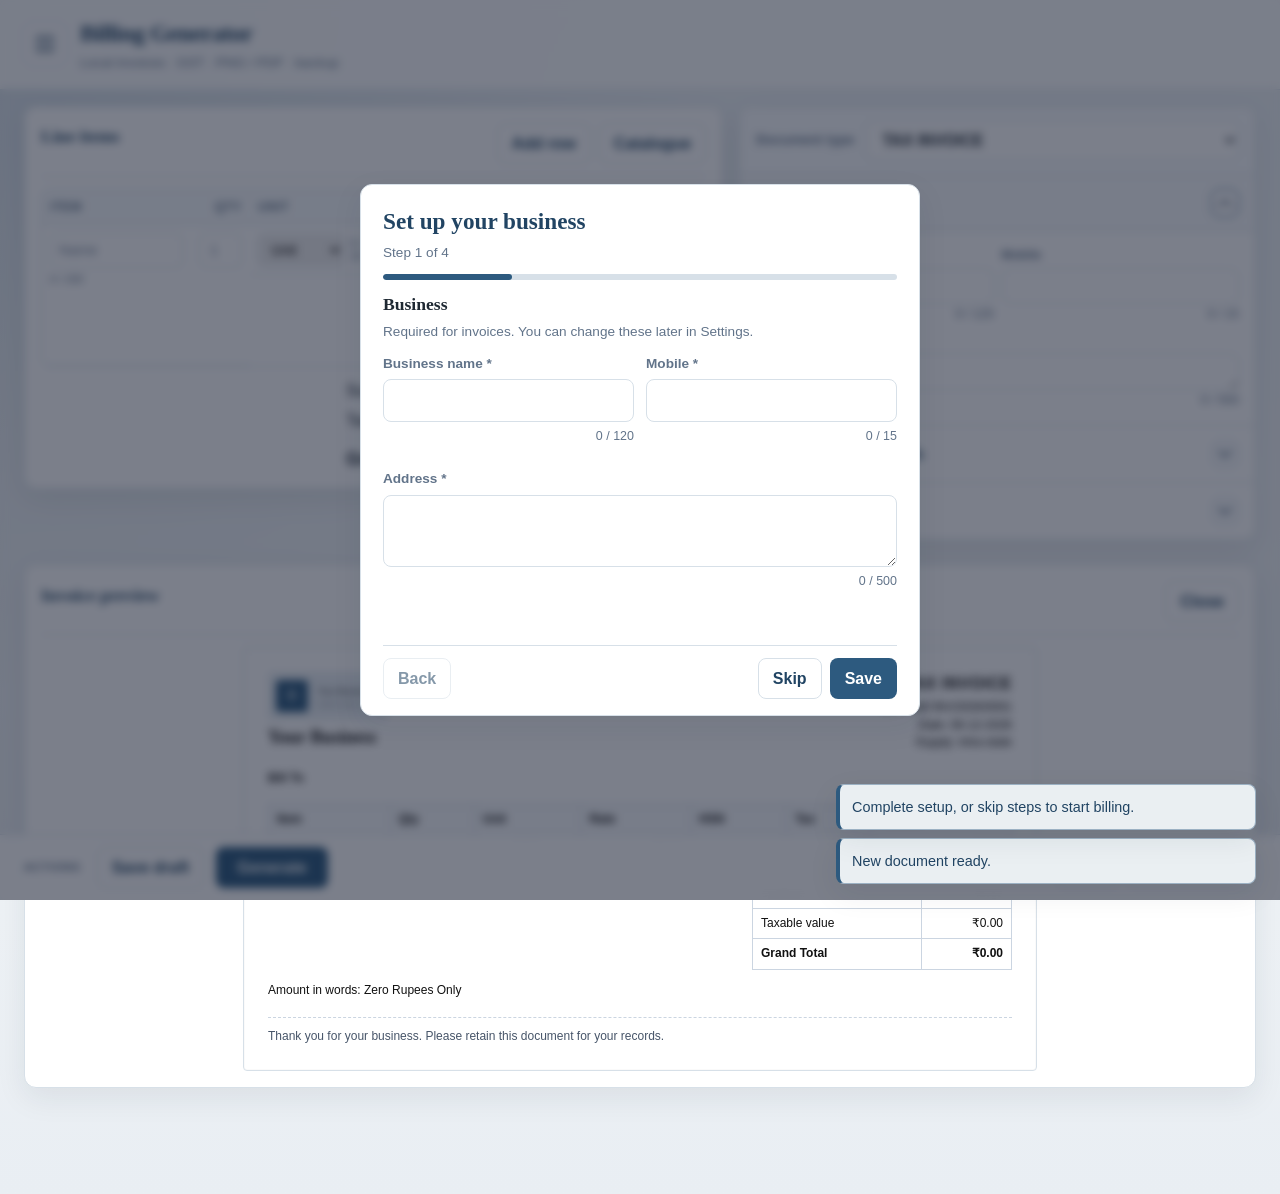
==== index.html @ 448b5dbf "Refactor input fields in HTML files to include data text limits for better validation. Update item d" ====
<!DOCTYPE html>
<html lang="en">
<head>
  <meta charset="UTF-8">
  <meta name="viewport" content="width=device-width, initial-scale=1.0">
  <link rel="manifest" href="manifest.webmanifest">
  <meta name="theme-color" content="#2d5a7f">
  <meta name="mobile-web-app-capable" content="yes">
  <meta name="apple-mobile-web-app-capable" content="yes">
  <meta name="apple-mobile-web-app-title" content="Billing">
  <link rel="apple-touch-icon" href="assets/icons/icon-180.png">
  <title>Editor · Billing Generator</title>
  <script>
  (function(){try{var m=localStorage.getItem("billing.theme")||"system";var d=m==="dark"||(m==="system"&&window.matchMedia("(prefers-color-scheme: dark)").matches);document.documentElement.setAttribute("data-theme",d?"dark":"light");document.documentElement.style.colorScheme=d?"dark":"light";}catch(e){}})();
  </script>
  <link rel="stylesheet" href="css/styles.css">
  <link rel="stylesheet" href="css/themes.css">
  <link rel="stylesheet" href="css/responsive.css">
  <link rel="stylesheet" href="css/print.css">
</head>
<body data-page="editor">
  <header class="app-header no-print">
    <button type="button" class="nav-toggle" id="btnNavToggle" aria-label="Open menu" aria-expanded="false" aria-controls="navDrawer">
      <span class="nav-toggle-bar" aria-hidden="true"></span>
      <span class="nav-toggle-bar" aria-hidden="true"></span>
      <span class="nav-toggle-bar" aria-hidden="true"></span>
    </button>
    <div class="brand">
      <h1>Billing Generator</h1>
      <p>Local invoices · GST · PNG / PDF · backup</p>
    </div>
  </header>

  <div id="navDrawerBackdrop" class="nav-drawer-backdrop no-print" aria-hidden="true"></div>
  <aside id="navDrawer" class="nav-drawer no-print" role="dialog" aria-modal="true" aria-label="Main navigation" aria-hidden="true">
    <div class="nav-drawer-header">
      <h2 class="nav-drawer-title">Menu</h2>
      <button type="button" class="nav-drawer-close" id="btnNavClose" aria-label="Close menu">&times;</button>
    </div>
    <nav class="nav-drawer-nav" aria-label="Main">
      <a href="index.html" class="nav-drawer-link" data-page="editor">Editor</a>
      <a href="settings.html" class="nav-drawer-link" data-page="settings">Settings</a>
      <a href="history.html" class="nav-drawer-link" data-page="history">History</a>
      <a href="backup.html" class="nav-drawer-link" data-page="backup">Backup</a>
    </nav>
  </aside>


  <main class="page" aria-label="Invoice editor">
    <div class="layout" id="editorLayout">
      <div class="editor-pane" id="editorForm">
        <div class="editor-split">
        <div class="card card--items">
          <div class="card-toolbar panel-controls">
            <h2 class="card-toolbar__title">Line items</h2>
            <div class="card-toolbar__actions">
              <button type="button" class="btn secondary" id="btnAddItem">Add row</button>
              <button type="button" class="btn secondary" id="btnPickCatalogue">Catalogue</button>
            </div>
          </div>
          <div class="table-wrap">
            <table class="items" id="itemsTable">
              <thead>
                <tr>
                  <th>Item</th>
                  <th>Qty</th>
                  <th>Unit</th>
                  <th>Rate</th>
                  <th>Disc</th>
                  <th>GST %</th>
                  <th>HSN</th>
                  <th>Amount</th>
                  <th></th>
                </tr>
              </thead>
              <tbody id="itemsBody"></tbody>
            </table>
          </div>
          <div class="totals-box" id="totalsBox"></div>
        </div>

        <div class="card document-card">
          <div class="document-card__header">
            <label class="document-card__type-label" for="documentType">Document type</label>
            <select id="documentType" class="document-card__type-select"></select>
          </div>

          <div class="editor-sections">
            <details class="settings-section" id="docCustomerSection">
              <summary class="settings-section__summary document-card__customer-summary">
                <span class="settings-section__title">Customer</span>
                <span class="document-card__customer-preview" id="customerPreview" hidden></span>
                <span class="settings-section__chevron" aria-hidden="true"></span>
              </summary>
              <div class="settings-section__body document-card__customer-body">
                <div class="document-card__customer-fields">
                  <div class="field field--compact">
                    <label for="customerName">Name *</label>
                    <input id="customerName" type="text" autocomplete="name" data-text-limit="businessName">
                  </div>
                  <div class="field field--compact">
                    <label for="customerMobile">Mobile</label>
                    <input id="customerMobile" type="tel" autocomplete="tel" data-text-limit="mobile">
                  </div>
                  <div class="field field--compact full">
                    <label for="customerAddress">Address</label>
                    <textarea id="customerAddress" rows="1" autocomplete="street-address" data-text-limit="address"></textarea>
                  </div>
                </div>
              </div>
            </details>

            <details class="settings-section">
              <summary class="settings-section__summary">
                <span class="settings-section__title">More customer details</span>
                <span class="settings-section__chevron" aria-hidden="true"></span>
              </summary>
              <div class="settings-section__body">
                <div class="grid-2">
                  <div class="field">
                    <label for="customerEmail">Email</label>
                    <input id="customerEmail" type="email" data-text-limit="email">
                  </div>
                  <div class="field">
                    <label for="customerGstin">Customer GSTIN</label>
                    <input id="customerGstin" type="text" data-text-limit="gstin">
                  </div>
                  <div class="field">
                    <label for="customerState">State</label>
                    <input id="customerState" type="text" list="stateList" data-text-limit="stateName">
                  </div>
                  <div class="field">
                    <label for="customerStateCode">State code</label>
                    <input id="customerStateCode" type="text" data-text-limit="stateCode">
                  </div>
                </div>
              </div>
            </details>

            <details class="settings-section" id="docTaxSection">
              <summary class="settings-section__summary">
                <span class="settings-section__title">Tax &amp; notes</span>
                <span class="settings-section__chevron" aria-hidden="true"></span>
              </summary>
              <div class="settings-section__body">
                <div class="grid-2">
                  <div class="field">
                    <label for="gstEnabled">GST</label>
                    <select id="gstEnabled">
                      <option value="false">Disabled</option>
                      <option value="true">Enabled</option>
                    </select>
                  </div>
                  <div class="field" id="supplyTypeField">
                    <label for="supplyType">Supply type</label>
                    <select id="supplyType">
                      <option value="auto">Auto (compare states)</option>
                      <option value="intra-state">Intra-state (CGST + SGST)</option>
                      <option value="inter-state">Inter-state (IGST)</option>
                    </select>
                  </div>
                  <div class="field">
                    <label for="invoiceDiscountType">Invoice discount</label>
                    <select id="invoiceDiscountType">
                      <option value="none">None</option>
                      <option value="percent">Percent</option>
                      <option value="fixed">Fixed amount (₹)</option>
                    </select>
                  </div>
                  <div class="field" id="invoiceDiscountValueField">
                    <label for="invoiceDiscountValue">Discount value</label>
                    <input id="invoiceDiscountValue" type="number" min="0" step="0.01" value="0">
                  </div>
                  <div class="field full">
                    <label for="notes">Notes / reference</label>
                    <textarea id="notes" rows="2" data-text-limit="notes"></textarea>
                  </div>
                </div>
              </div>
            </details>
          </div>
        </div>
        </div>
      </div>

      <aside class="preview-shell card" id="previewShell" aria-label="Live invoice preview">
        <div class="card-toolbar panel-controls">
          <h2 class="card-toolbar__title" id="previewShellTitle">Invoice preview</h2>
          <div class="card-toolbar__actions">
            <button type="button" class="btn secondary" id="btnPreviewClose" hidden>Close</button>
          </div>
        </div>
        <div id="previewPaper" class="preview-paper a4">
          <div id="invoicePreview" class="invoice-preview"></div>
        </div>
      </aside>

      <div class="editor-action-bar no-print" role="toolbar" aria-label="Document actions">
        <p class="editor-action-bar__heading">Actions</p>
        <p id="editorReadonlyNotice" class="editor-readonly-notice" hidden>Generated — read only. Duplicate from History to make changes.</p>
        <button type="button" class="btn secondary" id="btnSaveDraft">Save draft</button>
        <button type="button" class="btn editor-action-bar__save" id="btnGenerate">Generate</button>
        <div class="editor-action-bar__cluster">
          <span class="editor-action-bar__group-label" id="editorActionsMoreLabel">More</span>
          <button type="button" class="btn secondary" id="btnNew">New</button>
          <details class="editor-action-menu" id="editorExportMenu" hidden>
            <summary class="btn secondary">Export</summary>
            <div class="editor-action-menu__panel" role="menu" aria-labelledby="editorExportMenuTitle">
              <p class="editor-action-menu__heading" id="editorExportMenuTitle">Download &amp; print</p>
              <button type="button" class="editor-action-menu__item" role="menuitem" id="btnPng">PNG image</button>
              <button type="button" class="editor-action-menu__item" role="menuitem" id="btnPdf">PDF file</button>
              <button type="button" class="editor-action-menu__item" role="menuitem" id="btnPrint">Print</button>
            </div>
          </details>
          <button type="button" class="btn secondary" id="btnPreviewToggle" aria-expanded="false" aria-controls="previewShell">Preview</button>
        </div>
      </div>
    </div>
  </main>

  <datalist id="stateList">
    <option value="Andhra Pradesh"></option>
    <option value="Assam"></option>
    <option value="Bihar"></option>
    <option value="Delhi"></option>
    <option value="Gujarat"></option>
    <option value="Haryana"></option>
    <option value="Karnataka"></option>
    <option value="Kerala"></option>
    <option value="Madhya Pradesh"></option>
    <option value="Maharashtra"></option>
    <option value="Odisha"></option>
    <option value="Punjab"></option>
    <option value="Rajasthan"></option>
    <option value="Tamil Nadu"></option>
    <option value="Telangana"></option>
    <option value="Uttar Pradesh"></option>
    <option value="West Bengal"></option>
  </datalist>

  <div id="modalBackdrop" class="modal-backdrop no-print" role="dialog" aria-modal="true" aria-labelledby="modalTitle">
    <div class="modal">
      <h3 id="modalTitle">Confirm</h3>
      <p id="modalMessage"></p>
      <div class="toolbar" id="modalActions"></div>
    </div>
  </div>

  <div id="onboardingOverlay" class="onboarding-overlay no-print" hidden aria-hidden="true">
    <div class="onboarding-card" role="dialog" aria-modal="true" aria-labelledby="onboardingTitle">
      <header class="onboarding-header">
        <h2 id="onboardingTitle">Set up your business</h2>
        <p class="hint" id="onboardingProgress">Step 1 of 4</p>
        <div class="onboarding-progress" aria-hidden="true">
          <div id="onboardingProgressBar" class="onboarding-progress-bar"></div>
        </div>
      </header>

      <div class="onboarding-steps">
        <section class="onboarding-step active" data-step="0" aria-label="Business details">
          <h3>Business</h3>
          <p class="hint">Required for invoices. You can change these later in Settings.</p>
          <div class="grid-2">
            <div class="field">
              <label for="onboardBusinessName">Business name *</label>
              <input id="onboardBusinessName" type="text" autocomplete="organization" data-text-limit="businessName">
            </div>
            <div class="field">
              <label for="onboardBusinessMobile">Mobile *</label>
              <input id="onboardBusinessMobile" type="tel" autocomplete="tel" data-text-limit="mobile">
            </div>
            <div class="field full">
              <label for="onboardBusinessAddress">Address *</label>
              <textarea id="onboardBusinessAddress" rows="2" autocomplete="street-address" data-text-limit="address"></textarea>
            </div>
          </div>
        </section>

        <section class="onboarding-step" data-step="1" aria-label="Contact and tax" hidden>
          <h3>Contact &amp; tax</h3>
          <p class="hint">Optional — helps GST invoices and customer contact.</p>
          <div class="grid-2">
            <div class="field">
              <label for="onboardBusinessEmail">Email</label>
              <input id="onboardBusinessEmail" type="email" autocomplete="email" data-text-limit="email">
            </div>
            <div class="field">
              <label for="onboardBusinessWebsite">Website</label>
              <input id="onboardBusinessWebsite" type="text" autocomplete="url" data-text-limit="website">
            </div>
            <div class="field">
              <label for="onboardBusinessGstin">GSTIN</label>
              <input id="onboardBusinessGstin" type="text" data-text-limit="gstin">
            </div>
            <div class="field">
              <label for="onboardSupplierState">Supplier state</label>
              <input id="onboardSupplierState" type="text" list="stateList" data-text-limit="stateName">
            </div>
            <div class="field">
              <label for="onboardSupplierStateCode">Supplier state code</label>
              <input id="onboardSupplierStateCode" type="text" data-text-limit="stateCode">
            </div>
          </div>
        </section>

        <section class="onboarding-step" data-step="2" aria-label="Payment details" hidden>
          <h3>Payment</h3>
          <p class="hint">Optional — shown on invoices when filled.</p>
          <div class="grid-2">
            <div class="field">
              <label for="onboardUpiId">UPI ID</label>
              <input id="onboardUpiId" type="text" data-text-limit="upiId">
            </div>
            <div class="field full">
              <label for="onboardBankDetails">Bank details</label>
              <input id="onboardBankDetails" type="text" data-text-limit="bankDetails">
            </div>
          </div>
        </section>

        <section class="onboarding-step" data-step="3" aria-label="Business logo" hidden>
          <h3>Logo</h3>
          <p class="hint">Optional — PNG, JPEG, or WebP, max 2 MB.</p>
          <div class="grid-2">
            <div class="field">
              <label for="onboardLogoFile">Upload logo</label>
              <input id="onboardLogoFile" type="file" accept="image/png,image/jpeg,image/webp">
            </div>
            <div class="field">
              <label>Preview</label>
              <img id="onboardLogoPreview" class="logo-preview" alt="Logo preview" src="assets/logo-placeholder.svg">
            </div>
          </div>
        </section>
      </div>

      <p id="onboardingStatus" class="onboarding-status" role="status" aria-live="polite"></p>

      <footer class="onboarding-footer">
        <button type="button" class="btn secondary" id="btnOnboardBack" disabled>Back</button>
        <div class="onboarding-footer-right">
          <button type="button" class="btn ghost" id="btnOnboardSkip">Skip</button>
          <button type="button" class="btn" id="btnOnboardSave">Save</button>
        </div>
      </footer>
    </div>
  </div>

  <script defer src="vendor/jspdf.umd.min.js"></script>
  <script defer src="js/money.js"></script>
  <script defer src="js/gst.js"></script>
  <script defer src="js/validation.js"></script>
  <script defer src="js/calculations.js"></script>
  <script defer src="js/document-types.js"></script>
  <script defer src="js/numbering.js"></script>
  <script defer src="js/db.js"></script>
  <script defer src="js/storage-repository.js"></script>
  <script defer src="js/settings.js"></script>
  <script defer src="js/items.js"></script>
  <script defer src="js/customers.js"></script>
  <script defer src="js/preview.js"></script>
  <script defer src="js/export-png.js"></script>
  <script defer src="js/export-pdf.js"></script>
  <script defer src="js/print.js"></script>
  <script defer src="js/document-editor.js"></script>
  <script defer src="js/onboarding.js"></script>
  <script defer src="js/theme.js"></script>
  <script defer src="js/ui-common.js"></script>
  <script defer src="js/pwa.js"></script>
  <script defer src="js/page-editor.js"></script>
</body>
</html>
---- css/styles.css ----
:root {
  --bg: #f3f6f8;
  --surface: #ffffff;
  --text: #1f2933;
  --muted: #62748a;
  --line: #d7e0e8;
  --primary: #2d5a7f;
  --primary-dark: #214463;
  --accent: #c45c26;
  --danger: #b42318;
  --ok: #0f7b4a;
  --focus: #3b82f6;
  --shadow: 0 10px 30px rgba(31, 41, 51, 0.08);
  --radius: 12px;
  --font: "Source Serif 4", "Iowan Old Style", "Palatino Linotype", Palatino, Georgia, serif;
  --ui: "Segoe UI", "Helvetica Neue", Arial, sans-serif;
  --header-bg: rgba(255, 255, 255, 0.88);
  --input-bg: #ffffff;
  --elevated: #f7fafc;
  --elevated-2: #f3f7fa;
  --elevated-3: #f0f5f9;
  --elevated-4: #f8fafc;
  --elevated-5: #fafcfe;
  --elevated-6: #f4f7fa;
  --on-primary: #ffffff;
  --body-gradient-top: #eef3f7;
  --body-gradient-bottom: #e9eef3;
  --body-gradient-radial: rgba(45, 90, 127, 0.12);
  --nav-link-active-bg: rgba(45, 90, 127, 0.12);
  --nav-link-active-border: rgba(45, 90, 127, 0.2);
  --glass-bg: rgba(255, 255, 255, 0.92);
  --save-bar-bg: rgba(255, 255, 255, 0.94);
  --warning-bg: #fff7ed;
  --warning-border: #fdba74;
  --warning-text: #9a3412;
  --backdrop: rgba(15, 23, 42, 0.45);
  --preview-paper-bg: #ffffff;
}

* { box-sizing: border-box; }

html, body {
  margin: 0;
  padding: 0;
  background:
    radial-gradient(circle at top left, var(--body-gradient-radial), transparent 40%),
    linear-gradient(180deg, var(--body-gradient-top) 0%, var(--bg) 40%, var(--body-gradient-bottom) 100%);
  color: var(--text);
  font-family: var(--ui);
  min-height: 100%;
}

body { line-height: 1.45; }

button, input, select, textarea {
  font: inherit;
}

.app-header {
  display: flex;
  align-items: center;
  justify-content: flex-start;
  gap: 14px;
  padding: 16px 24px;
  background: var(--header-bg);
  border-bottom: 1px solid var(--line);
  position: sticky;
  top: 0;
  z-index: 20;
  backdrop-filter: blur(8px);
}

.brand {
  display: flex;
  flex-direction: column;
  gap: 2px;
  min-width: 0;
}

.brand h1 {
  margin: 0;
  font-family: var(--font);
  font-size: 1.5rem;
  font-weight: 700;
  letter-spacing: -0.02em;
  color: var(--primary-dark);
}

.brand p {
  margin: 0;
  color: var(--muted);
  font-size: 0.85rem;
}

.nav-toggle {
  appearance: none;
  flex: 0 0 auto;
  display: inline-flex;
  flex-direction: column;
  justify-content: center;
  gap: 5px;
  width: 42px;
  height: 42px;
  padding: 10px;
  border: 1px solid var(--line);
  border-radius: 8px;
  background: var(--input-bg);
  cursor: pointer;
}

.nav-toggle:hover {
  background: var(--elevated);
}

.nav-toggle-bar {
  display: block;
  width: 100%;
  height: 2px;
  background: var(--primary-dark);
  border-radius: 1px;
}

.nav-drawer-backdrop {
  position: fixed;
  inset: 0;
  z-index: 40;
  background: rgba(31, 41, 51, 0.45);
  opacity: 0;
  visibility: hidden;
  pointer-events: none;
  transition: opacity 0.2s ease, visibility 0.2s ease;
}

.nav-drawer-backdrop.open {
  opacity: 1;
  visibility: visible;
  pointer-events: auto;
}

.nav-drawer {
  position: fixed;
  top: 0;
  left: 0;
  z-index: 50;
  display: flex;
  flex-direction: column;
  width: min(320px, 85vw);
  height: 100%;
  background: var(--surface);
  border-right: 1px solid var(--line);
  box-shadow: var(--shadow);
  transform: translateX(-105%);
  visibility: hidden;
  pointer-events: none;
  transition: transform 0.22s ease, visibility 0.22s ease;
}

.nav-drawer.open {
  transform: translateX(0);
  visibility: visible;
  pointer-events: auto;
}

.nav-drawer-header {
  display: flex;
  align-items: center;
  justify-content: space-between;
  gap: 12px;
  padding: 16px 18px;
  border-bottom: 1px solid var(--line);
}

.nav-drawer-title {
  margin: 0;
  font-family: var(--font);
  font-size: 1.2rem;
  color: var(--primary-dark);
}

.nav-drawer-close {
  appearance: none;
  width: 36px;
  height: 36px;
  border: 1px solid var(--line);
  border-radius: 8px;
  background: var(--input-bg);
  color: var(--primary-dark);
  font-size: 1.4rem;
  line-height: 1;
  cursor: pointer;
}

.nav-drawer-close:hover {
  background: var(--elevated);
}

.nav-drawer-nav {
  display: flex;
  flex-direction: column;
  gap: 6px;
  padding: 14px;
}

.nav-drawer-link {
  appearance: none;
  display: block;
  box-sizing: border-box;
  width: 100%;
  text-align: left;
  text-decoration: none;
  border: 1px solid transparent;
  border-radius: 8px;
  padding: 12px 14px;
  background: transparent;
  color: var(--primary-dark);
  font-weight: 600;
  cursor: pointer;
}

.nav-drawer-link:hover {
  background: var(--elevated-2);
}

.nav-drawer-link.active {
  background: var(--nav-link-active-bg);
  border-color: var(--nav-link-active-border);
  color: var(--primary-dark);
}

body.nav-open {
  overflow: hidden;
}

.btn {
  appearance: none;
  border: 1px solid transparent;
  border-radius: 8px;
  padding: 8px 14px;
  background: var(--primary);
  color: var(--on-primary);
  cursor: pointer;
  font-weight: 600;
  transition: background 0.15s ease, transform 0.05s ease;
}

.btn:hover { background: var(--primary-dark); }
.btn:active { transform: translateY(1px); }
.btn:focus-visible,
input:focus-visible,
select:focus-visible,
textarea:focus-visible {
  outline: 2px solid var(--focus);
  outline-offset: 2px;
}

.btn.secondary {
  background: var(--input-bg);
  color: var(--primary-dark);
  border-color: var(--line);
}

.btn.danger { background: var(--danger); }
.btn.ghost {
  background: transparent;
  color: var(--primary-dark);
  border-color: var(--line);
}

.btn:disabled {
  opacity: 0.55;
  cursor: not-allowed;
}

.status-bar {
  min-height: 28px;
  padding: 8px 24px;
  font-size: 0.9rem;
}

.status-bar .ok { color: var(--ok); }
.status-bar .error { color: var(--danger); }
.status-bar .info { color: var(--muted); }

.toast-host {
  position: fixed;
  z-index: 70;
  bottom: max(16px, env(safe-area-inset-bottom, 0px));
  left: 50%;
  transform: translateX(-50%);
  display: flex;
  flex-direction: column-reverse;
  align-items: center;
  gap: 8px;
  width: min(420px, calc(100vw - 32px));
  pointer-events: none;
}

.toast {
  pointer-events: auto;
  display: flex;
  align-items: flex-start;
  gap: 10px;
  width: 100%;
  padding: 12px 14px;
  border-radius: 8px;
  border: 1px solid var(--line);
  background: var(--surface);
  box-shadow: var(--shadow);
  font-size: 0.9rem;
  line-height: 1.4;
  opacity: 0;
  transform: translateY(10px);
  transition: opacity 0.25s ease, transform 0.25s ease;
}

.toast--visible {
  opacity: 1;
  transform: translateY(0);
}

.toast--leaving {
  opacity: 0;
  transform: translateY(-6px);
}

.toast--ok {
  background: color-mix(in srgb, var(--ok) 14%, var(--surface));
  border-color: color-mix(in srgb, var(--ok) 35%, var(--line));
  border-left: 4px solid var(--ok);
  padding-left: 12px;
}

.toast--ok .toast__text {
  color: var(--ok);
}

.toast--error {
  background: color-mix(in srgb, var(--danger) 12%, var(--surface));
  border-color: color-mix(in srgb, var(--danger) 35%, var(--line));
  border-left: 4px solid var(--danger);
  padding-left: 12px;
}

.toast--error .toast__text {
  color: var(--danger);
}

.toast--info {
  background: color-mix(in srgb, var(--primary) 10%, var(--surface));
  border-color: color-mix(in srgb, var(--primary) 35%, var(--line));
  border-left: 4px solid var(--primary);
  padding-left: 12px;
}

.toast--info .toast__text {
  color: var(--primary-dark);
}

.toast__text {
  margin: 0;
  flex: 1;
  color: var(--text);
}

.toast__dismiss {
  flex-shrink: 0;
  margin: -4px -6px -4px 0;
  padding: 4px 8px;
  border: 0;
  border-radius: 6px;
  background: transparent;
  color: var(--muted);
  font-size: 1.25rem;
  line-height: 1;
  cursor: pointer;
}

.toast__dismiss:hover {
  color: var(--text);
  background: color-mix(in srgb, var(--line) 50%, transparent);
}

.toast--error .toast__dismiss {
  color: var(--danger);
}

.toast--error .toast__dismiss:hover {
  color: var(--danger);
  background: color-mix(in srgb, var(--danger) 16%, transparent);
}

@media (min-width: 761px) {
  .toast-host {
    left: auto;
    right: 24px;
    transform: none;
    align-items: flex-end;
  }
}

@media (prefers-reduced-motion: reduce) {
  .toast {
    transition: none;
  }
}

.page {
  display: block;
  padding: 16px 24px 40px;
}

.layout {
  display: grid;
  grid-template-columns: 1fr;
  gap: 20px;
  align-items: start;
}

.layout.preview-open {
  grid-template-columns: 1fr;
}

.layout:not(.preview-open) .preview-shell {
  display: none;
}

.editor-pane {
  display: flex;
  flex-direction: column;
  gap: 0;
  min-width: 0;
}

.editor-split {
  display: grid;
  grid-template-columns: minmax(0, 1.15fr) minmax(0, 0.85fr);
  gap: 16px;
  align-items: start;
  min-width: 0;
}

.editor-split > .card {
  min-width: 0;
}

.editor-split .document-card__type-select {
  max-width: 100%;
}

.card {
  background: var(--surface);
  border: 1px solid var(--line);
  border-radius: var(--radius);
  box-shadow: var(--shadow);
  padding: 16px;
}

.card h2, .card h3 {
  margin: 0 0 12px;
  font-family: var(--font);
  color: var(--primary-dark);
}

.document-card {
  padding: 0;
  overflow: hidden;
}

.document-card__header {
  display: flex;
  align-items: center;
  justify-content: space-between;
  gap: 12px;
  padding: 14px 16px;
  border-bottom: 1px solid var(--line);
  background: var(--elevated-5);
}

.document-card__type-label {
  font-size: 0.85rem;
  font-weight: 600;
  color: var(--muted);
  flex-shrink: 0;
}

.document-card__type-select {
  flex: 1;
  min-width: 0;
  max-width: 280px;
  border: 1px solid var(--line);
  border-radius: 8px;
  padding: 9px 11px;
  background: var(--input-bg);
  color: var(--text);
  font-weight: 600;
}

.editor-sections {
  display: flex;
  flex-direction: column;
}

.document-card details.settings-section {
  scroll-margin-top: 0;
  border-radius: 0;
  border: none;
  box-shadow: none;
  background: transparent;
}

.document-card details.settings-section + details.settings-section {
  border-top: 1px solid var(--line);
}

.document-card details.settings-section[open] > .settings-section__summary {
  background: var(--elevated-4);
}

.document-card .settings-section .grid-2 .field {
  margin-bottom: 0;
}

.document-card .field.is-hidden {
  display: none;
}

.document-card__customer-summary {
  min-height: 44px;
  padding: 10px 14px;
}

.document-card__customer-summary .settings-section__title {
  flex: 0 0 auto;
}

.document-card__customer-preview {
  flex: 1;
  min-width: 0;
  font-size: 0.85rem;
  font-weight: 500;
  color: var(--muted);
  white-space: nowrap;
  overflow: hidden;
  text-overflow: ellipsis;
}

#docCustomerSection:not([open]) #customerPreview:not([hidden]) {
  display: block;
}

#docCustomerSection[open] #customerPreview {
  display: none !important;
}

.document-card__customer-body {
  padding: 10px 14px 12px;
}

.document-card__customer-fields {
  display: grid;
  grid-template-columns: 1fr 1fr;
  gap: 8px;
}

.document-card__customer-fields .field.full {
  grid-column: 1 / -1;
}

.document-card__customer-fields .field--compact {
  gap: 4px;
  margin-bottom: 0;
}

.document-card__customer-fields .field--compact label {
  font-size: 0.78rem;
}

.document-card__customer-fields .field--compact input,
.document-card__customer-fields .field--compact textarea {
  padding: 7px 9px;
  font-size: 0.9rem;
}

.document-card__customer-fields .field--compact textarea {
  resize: vertical;
  min-height: 2.25rem;
}

.grid-2 {
  display: grid;
  grid-template-columns: 1fr 1fr;
  gap: 12px;
}

.field {
  display: flex;
  flex-direction: column;
  gap: 6px;
  margin-bottom: 12px;
}

.field.full { grid-column: 1 / -1; }

.field label {
  font-size: 0.85rem;
  font-weight: 600;
  color: var(--muted);
}

.field-hint {
  margin: 0;
  font-size: 0.78rem;
  color: var(--muted);
  line-height: 1.35;
}

.text-limit-counter {
  margin: 0;
  font-size: 0.78rem;
  color: var(--muted);
  line-height: 1.35;
  text-align: right;
  font-variant-numeric: tabular-nums;
}

.text-limit-counter--full {
  color: var(--danger);
}

table.items .text-limit-counter {
  font-size: 0.68rem;
  line-height: 1.2;
}


.document-card__customer-fields .field--compact .text-limit-counter {
  margin-top: -2px;
}

.field-error {
  margin: 0 0 4px;
  font-size: 0.78rem;
  color: var(--danger);
  line-height: 1.35;
}

.field--invalid input,
.field--invalid select,
.field--invalid textarea {
  border-color: var(--danger);
}

.field input,
.field select,
.field textarea {
  width: 100%;
  border: 1px solid var(--line);
  border-radius: 8px;
  padding: 9px 11px;
  background: var(--input-bg);
  color: var(--text);
}

.field textarea { min-height: 72px; resize: vertical; }

.toolbar {
  display: flex;
  flex-wrap: wrap;
  gap: 8px;
  margin-bottom: 12px;
}

.card-toolbar {
  display: flex;
  flex-wrap: wrap;
  align-items: center;
  justify-content: space-between;
  gap: 10px 12px;
  margin-bottom: 12px;
  padding-bottom: 12px;
  border-bottom: 1px solid var(--line);
}

.card-toolbar__title {
  margin: 0;
  font-family: var(--font);
  font-size: 1.1rem;
  font-weight: 600;
  color: var(--primary-dark);
  flex: 1 1 auto;
  min-width: 0;
}

.card-toolbar__actions {
  display: flex;
  flex-wrap: wrap;
  align-items: center;
  gap: 8px;
}

.table-wrap {
  overflow-x: auto;
  border: 1px solid var(--line);
  border-radius: 8px;
}

table.items {
  width: 100%;
  border-collapse: collapse;
  min-width: 780px;
}

table.items th,
table.items td {
  border-bottom: 1px solid var(--line);
  padding: 8px;
  text-align: left;
  vertical-align: top;
  font-size: 0.9rem;
}

table.items th {
  background: var(--elevated);
  color: var(--muted);
  font-size: 0.78rem;
  text-transform: uppercase;
  letter-spacing: 0.04em;
}

table.items input,
table.items select {
  width: 100%;
  border: 1px solid var(--line);
  border-radius: 6px;
  padding: 6px 8px;
}

table.items input::placeholder {
  color: var(--muted);
  opacity: 0.85;
}

table.items .item-name-cell {
  min-width: 9rem;
}

table.items .item-disc-cell {
  display: flex;
  align-items: center;
  gap: 6px;
  min-width: 6.5rem;
}

table.items .item-disc-cell .item-disc-type {
  flex: 0 0 auto;
  min-width: 3.25rem;
  width: auto;
}

table.items .item-disc-cell .item-disc-value {
  flex: 1 1 auto;
  min-width: 0;
}

table.items .item-unit-cell,
table.items .item-gst-cell {
  display: flex;
  align-items: center;
  gap: 6px;
  min-width: 5.5rem;
}

table.items .item-unit-cell .item-unit {
  flex: 0 0 auto;
  min-width: 3.25rem;
  width: auto;
}

table.items .item-unit-other--hidden,
table.items .item-gst-other--hidden {
  display: none;
}

table.items .item-unit-other:not(.item-unit-other--hidden),
table.items .item-gst-other:not(.item-gst-other--hidden) {
  flex: 1 1 auto;
  min-width: 0;
  width: auto;
}

table.items .item-gst-cell .item-gst {
  flex: 0 0 auto;
  min-width: 3.25rem;
  width: auto;
}

table.items th:nth-child(2),
table.items td:nth-child(2) {
  min-width: 3.25rem;
}

table.items th:nth-child(3),
table.items td:nth-child(3) {
  min-width: 5.5rem;
}

table.items th:nth-child(4),
table.items td:nth-child(4),
table.items th:nth-child(6),
table.items td:nth-child(6),
table.items th:nth-child(8),
table.items td:nth-child(8) {
  min-width: 4.5rem;
}

table.items .item-qty,
table.items .item-rate,
table.items .item-gst-other:not(.item-gst-other--hidden),
table.items .item-disc-value {
  text-align: right;
  font-variant-numeric: tabular-nums;
}

table.items th:nth-child(2),
table.items th:nth-child(4),
table.items th:nth-child(6),
table.items th:nth-child(8) {
  text-align: right;
}

table.items td.item-amount {
  text-align: right;
  font-variant-numeric: tabular-nums;
  color: var(--muted);
  font-weight: 500;
  white-space: nowrap;
}

.row-actions {
  display: flex;
  gap: 4px;
  flex-wrap: wrap;
}

.totals-box {
  margin-top: 12px;
  display: grid;
  gap: 6px;
  max-width: 360px;
  margin-left: auto;
}

.totals-box .row {
  display: flex;
  justify-content: space-between;
  gap: 16px;
}

.totals-box .grand {
  font-weight: 700;
  font-size: 1.1rem;
  border-top: 1px solid var(--line);
  padding-top: 8px;
}

.preview-shell {
  position: static;
  margin-top: 4px;
}

.layout.preview-open .preview-paper.a4 {
  max-width: min(794px, 100%);
  margin-left: auto;
  margin-right: auto;
}

.preview-paper {
  background: var(--preview-paper-bg);
  border: 1px solid var(--line);
  border-radius: 4px;
  padding: 24px;
  min-height: 420px;
  box-shadow: inset 0 0 0 1px rgba(0, 0, 0, 0.02);
}

.preview-paper.a5 {
  max-width: 420px;
  margin: 0 auto;
}

.invoice-preview {
  color: #111;
  font-size: 12px;
}

.invoice-preview .header {
  display: flex;
  justify-content: space-between;
  gap: 16px;
  margin-bottom: 16px;
}

.invoice-preview .logo {
  max-width: 120px;
  max-height: 48px;
  object-fit: contain;
  display: block;
}

.invoice-preview .biz-name {
  font-family: var(--font);
  font-size: 18px;
  font-weight: 700;
  margin: 4px 0;
}

.invoice-preview .meta {
  text-align: right;
}

.invoice-preview .doc-title {
  font-size: 16px;
  font-weight: 700;
  letter-spacing: 0.04em;
  margin-bottom: 4px;
}

.invoice-preview .party {
  display: grid;
  grid-template-columns: 1fr 1fr;
  gap: 12px;
  margin: 12px 0 16px;
}

.invoice-preview table {
  width: 100%;
  border-collapse: collapse;
  margin-bottom: 12px;
}

.invoice-preview th,
.invoice-preview td {
  border: 1px solid #cbd5e1;
  padding: 6px 8px;
  vertical-align: top;
}

.invoice-preview th {
  background: #f8fafc;
  text-align: left;
}

.invoice-preview .right { text-align: right; }
.invoice-preview .center { text-align: center; }

.invoice-preview .totals {
  width: 260px;
  margin-left: auto;
}

.invoice-preview .disclaimer {
  margin-top: 18px;
  white-space: pre-wrap;
  color: #475569;
  border-top: 1px dashed #cbd5e1;
  padding-top: 10px;
}

.history-list {
  display: grid;
  gap: 8px;
}

.history-item {
  display: grid;
  grid-template-columns: 1fr auto;
  gap: 8px;
  padding: 12px;
  border: 1px solid var(--line);
  border-radius: 8px;
  background: var(--surface);
}

.history-item strong { display: block; }
.history-item > div > span { color: var(--muted); font-size: 0.85rem; }

.history-status {
  display: inline-block;
  margin-left: 4px;
  padding: 2px 8px;
  border-radius: 999px;
  font-size: 0.7rem;
  font-weight: 600;
  letter-spacing: 0.02em;
  vertical-align: middle;
}

.history-status--draft {
  color: var(--muted);
  background: var(--surface-alt, rgba(0, 0, 0, 0.06));
  border: 1px solid var(--line);
}

.history-status--generated {
  color: var(--ok);
  background: color-mix(in srgb, var(--ok) 12%, transparent);
  border: 1px solid color-mix(in srgb, var(--ok) 35%, transparent);
}

.history-actions {
  display: flex;
  flex-wrap: wrap;
  gap: 6px;
  align-items: start;
}

.modal-backdrop {
  position: fixed;
  inset: 0;
  background: var(--backdrop);
  display: none;
  align-items: center;
  justify-content: center;
  z-index: 50;
  padding: 16px;
}

.modal-backdrop.open { display: flex; }

.modal {
  background: var(--surface);
  border-radius: 12px;
  max-width: 520px;
  width: 100%;
  padding: 18px;
  box-shadow: var(--shadow);
}

.modal h3 { margin-top: 0; font-family: var(--font); }

.hint {
  color: var(--muted);
  font-size: 0.85rem;
  margin: 0 0 12px;
}

.backup-warning {
  background: var(--warning-bg);
  border: 1px solid var(--warning-border);
  color: var(--warning-text);
  padding: 10px 12px;
  border-radius: 8px;
  margin-bottom: 12px;
  font-size: 0.9rem;
}

.logo-preview {
  width: 120px;
  height: 48px;
  object-fit: contain;
  border: 1px dashed var(--line);
  border-radius: 6px;
  background: var(--elevated-4);
}

.onboarding-overlay {
  position: fixed;
  inset: 0;
  z-index: 60;
  display: flex;
  align-items: center;
  justify-content: center;
  padding: 16px;
  background: rgba(15, 23, 42, 0.55);
  backdrop-filter: blur(4px);
}

.onboarding-overlay[hidden] {
  display: none !important;
}

.onboarding-card {
  background: var(--surface);
  border-radius: var(--radius);
  box-shadow: var(--shadow);
  width: 100%;
  max-width: 560px;
  max-height: min(92vh, 720px);
  overflow: auto;
  padding: 20px 22px 16px;
  border: 1px solid var(--line);
}

.onboarding-header h2 {
  margin: 0 0 4px;
  font-family: var(--font);
  font-size: 1.45rem;
  color: var(--primary-dark);
}

.onboarding-progress {
  height: 6px;
  background: var(--line);
  border-radius: 999px;
  overflow: hidden;
  margin: 10px 0 4px;
}

.onboarding-progress-bar {
  height: 100%;
  width: 25%;
  background: var(--primary);
  border-radius: 999px;
  transition: width 0.2s ease;
}

.onboarding-steps {
  margin-top: 12px;
}

.onboarding-step h3 {
  margin: 0 0 4px;
  font-family: var(--font);
  font-size: 1.1rem;
}

.onboarding-step[hidden] {
  display: none !important;
}

.onboarding-status {
  min-height: 1.25em;
  margin: 10px 0 0;
  font-size: 0.85rem;
  color: var(--muted);
}

.onboarding-status.error { color: var(--danger); }
.onboarding-status.ok { color: var(--ok); }

.onboarding-footer {
  display: flex;
  align-items: center;
  justify-content: space-between;
  gap: 12px;
  margin-top: 16px;
  padding-top: 12px;
  border-top: 1px solid var(--line);
}

.onboarding-footer-right {
  display: flex;
  flex-wrap: wrap;
  gap: 8px;
  justify-content: flex-end;
}

/* —— Settings page —— */
.settings-page {
  max-width: 960px;
  margin: 0 auto;
  padding-bottom: 88px;
}

.settings-page__intro h2 {
  margin: 0 0 6px;
  font-family: var(--font);
  font-size: 1.5rem;
  color: var(--primary-dark);
}

.settings-page__intro {
  margin-bottom: 16px;
}

.settings-layout {
  display: grid;
  grid-template-columns: 1fr;
  gap: 16px;
  align-items: start;
}

.settings-nav {
  display: flex;
  flex-wrap: nowrap;
  gap: 8px;
}

.settings-nav a {
  display: inline-flex;
  align-items: center;
  padding: 7px 12px;
  border-radius: 999px;
  border: 1px solid var(--line);
  background: var(--surface);
  color: var(--text);
  font-size: 0.82rem;
  font-weight: 600;
  text-decoration: none;
  white-space: nowrap;
  transition: border-color 0.15s ease, color 0.15s ease, background 0.15s ease;
}

.settings-nav a:hover,
.settings-nav a:focus-visible {
  border-color: var(--primary);
  color: var(--primary-dark);
  outline: none;
}

.settings-nav--pills {
  overflow-x: auto;
  padding-bottom: 4px;
  -webkit-overflow-scrolling: touch;
  scrollbar-width: thin;
}

.settings-nav--side {
  display: none;
  flex-direction: column;
  flex-wrap: nowrap;
  gap: 4px;
  position: sticky;
  top: 80px;
  padding: 10px;
  background: var(--glass-bg);
  border: 1px solid var(--line);
  border-radius: var(--radius);
  backdrop-filter: blur(6px);
}

.settings-nav--side a {
  border-radius: 8px;
  border: none;
  background: transparent;
  padding: 8px 10px;
  font-weight: 500;
  white-space: normal;
}

.settings-nav--side a:hover,
.settings-nav--side a:focus-visible {
  background: var(--elevated-3);
}

.settings-accordion-tools {
  margin-bottom: 12px;
}

.settings-accordion-tools .btn {
  flex: 0 1 auto;
}

.settings-disclaimers {
  margin-top: 20px;
}

.settings-disclaimers__lead {
  margin: 0 0 14px;
}

.settings-disclaimers__list {
  margin: 0;
  padding: 0 0 0 1.1em;
  font-size: 0.85rem;
  color: var(--muted);
  line-height: 1.5;
}

.settings-disclaimers__list li {
  margin-bottom: 8px;
}

.settings-disclaimers__list li:last-child {
  margin-bottom: 0;
}

.settings-disclaimers__list strong {
  color: var(--text);
  font-weight: 600;
}

.settings-disclaimers__list code {
  font-size: 0.92em;
  padding: 1px 4px;
  border-radius: 4px;
  background: var(--elevated-6);
  border: 1px solid var(--line);
}

.settings-sections {
  display: flex;
  flex-direction: column;
  gap: 10px;
  min-width: 0;
}

details.settings-section {
  scroll-margin-top: 88px;
  padding: 0;
  overflow: hidden;
}

details.settings-section:not([open]) {
  padding-bottom: 0;
}

.settings-section__summary {
  display: flex;
  align-items: center;
  justify-content: space-between;
  gap: 12px;
  padding: 14px 16px;
  list-style: none;
  cursor: pointer;
  user-select: none;
}

.settings-section__summary::-webkit-details-marker {
  display: none;
}

.settings-section__title {
  font-family: var(--font);
  font-size: 1.1rem;
  font-weight: 600;
  color: var(--primary-dark);
  flex: 1;
  min-width: 0;
}

.settings-section__chevron {
  flex-shrink: 0;
  width: 28px;
  height: 28px;
  border-radius: 8px;
  border: 1px solid var(--line);
  background: var(--elevated-4);
  position: relative;
  transition: transform 0.2s ease, background 0.15s ease;
}

.settings-section__chevron::before {
  content: "";
  position: absolute;
  inset: 0;
  margin: auto;
  width: 8px;
  height: 8px;
  border-right: 2px solid var(--muted);
  border-bottom: 2px solid var(--muted);
  transform: rotate(45deg) translate(-2px, -2px);
  transition: transform 0.2s ease;
}

details.settings-section[open] > .settings-section__summary {
  border-bottom: 1px solid var(--line);
  background: var(--elevated-5);
}

details.settings-section[open] .settings-section__chevron::before {
  transform: rotate(-135deg) translate(-2px, -2px);
}

details.settings-section[open] .settings-section__chevron {
  background: var(--input-bg);
  border-color: var(--primary);
}

.settings-section__summary:hover .settings-section__chevron,
.settings-section__summary:focus-visible .settings-section__chevron {
  border-color: var(--primary);
}

.settings-section__summary:focus-visible {
  outline: 2px solid var(--focus);
  outline-offset: -2px;
}

.settings-section__body {
  padding: 14px 16px 16px;
}

.settings-section .grid-2 .field {
  margin-bottom: 0;
}

.settings-section .grid-2 {
  margin-bottom: 0;
}

.logo-preview-wrap {
  display: flex;
  align-items: center;
  justify-content: center;
  min-height: 72px;
  padding: 12px;
  border: 1px dashed var(--line);
  border-radius: 8px;
  background: var(--elevated-4);
}

.logo-preview-wrap .logo-preview {
  border: none;
  background: transparent;
  max-width: 100%;
  width: auto;
  height: auto;
  max-height: 64px;
}

.field--actions {
  justify-content: flex-end;
}

.field-label-spacer {
  display: block;
  min-height: 1.35em;
}

.settings-callout {
  margin: 14px 0 0;
  padding: 10px 12px;
  font-size: 0.85rem;
  color: var(--muted);
  background: var(--elevated-6);
  border: 1px solid var(--line);
  border-radius: 8px;
}

.settings-callout code {
  font-size: 0.8em;
  padding: 1px 5px;
  border-radius: 4px;
  background: var(--input-bg);
  border: 1px solid var(--line);
}

.grid-headings {
  display: grid;
  grid-template-columns: repeat(3, 1fr);
  gap: 12px;
}

.grid-headings .field {
  margin-bottom: 0;
}

.editor-action-bar {
  position: sticky;
  bottom: 0;
  z-index: 15;
  display: flex;
  flex-wrap: wrap;
  align-items: center;
  gap: 10px 12px;
  margin: 20px -24px -40px;
  padding: 12px 24px;
  background: var(--save-bar-bg);
  border-top: 1px solid var(--line);
  backdrop-filter: blur(8px);
}

.editor-action-bar__heading {
  margin: 0;
  flex: 0 0 100%;
  width: 100%;
  font-size: 0.72rem;
  font-weight: 700;
  letter-spacing: 0.06em;
  text-transform: uppercase;
  color: var(--muted);
}

.editor-action-bar__save {
  min-width: 7rem;
}

.editor-readonly-notice {
  flex: 1 1 100%;
  margin: 0;
  font-size: 0.85rem;
  color: var(--muted);
}

.editor-form--readonly input:disabled,
.editor-form--readonly select:disabled,
.editor-form--readonly textarea:disabled {
  opacity: 0.85;
  cursor: not-allowed;
}

.editor-action-bar__cluster {
  display: flex;
  flex-wrap: wrap;
  align-items: center;
  gap: 8px;
  flex: 1 1 auto;
  justify-content: flex-end;
  min-width: 0;
}

.editor-action-bar__group-label {
  font-size: 0.72rem;
  font-weight: 700;
  letter-spacing: 0.04em;
  text-transform: uppercase;
  color: var(--muted);
  margin-right: 2px;
}

@media (min-width: 561px) {
  .editor-action-bar__heading {
    flex: 0 0 auto;
    width: auto;
    margin-right: 4px;
  }
}

.editor-action-menu {
  position: relative;
}

.editor-action-menu > summary {
  list-style: none;
  cursor: pointer;
}

.editor-action-menu > summary::-webkit-details-marker {
  display: none;
}

.editor-action-menu__panel {
  position: absolute;
  right: 0;
  bottom: calc(100% + 8px);
  z-index: 20;
  min-width: 11.5rem;
  padding: 6px;
  background: var(--surface);
  border: 1px solid var(--line);
  border-radius: var(--radius);
  box-shadow: var(--shadow);
}

.editor-action-menu__heading {
  margin: 0;
  padding: 6px 10px 4px;
  font-size: 0.72rem;
  font-weight: 700;
  letter-spacing: 0.04em;
  text-transform: uppercase;
  color: var(--muted);
}

.editor-action-menu__item {
  display: block;
  width: 100%;
  text-align: left;
  appearance: none;
  border: none;
  border-radius: 6px;
  padding: 9px 12px;
  background: transparent;
  color: var(--text);
  font: inherit;
  font-weight: 500;
  cursor: pointer;
}

.editor-action-menu__item:hover {
  background: var(--elevated);
}

.editor-action-menu__item:focus-visible {
  outline: 2px solid var(--focus);
  outline-offset: 0;
}

.settings-save-bar {
  position: sticky;
  bottom: 0;
  z-index: 15;
  display: flex;
  justify-content: flex-end;
  margin: 20px -24px -40px;
  padding: 12px 24px;
  background: var(--save-bar-bg);
  border-top: 1px solid var(--line);
  backdrop-filter: blur(8px);
}

@media (min-width: 900px) {
  .settings-layout {
    grid-template-columns: 200px 1fr;
    gap: 20px;
  }

  .settings-nav--side {
    display: flex;
  }
}

.sr-only {
  position: absolute;
  width: 1px;
  height: 1px;
  padding: 0;
  margin: -1px;
  overflow: hidden;
  clip: rect(0, 0, 0, 0);
  border: 0;
}
---- css/themes.css ----
[data-theme="dark"] {
  color-scheme: dark;

  --bg: #121820;
  --surface: #1a2332;
  --text: #e8eef4;
  --muted: #9aacbf;
  --line: #2f3d4f;
  --primary: #4a8ab5;
  --primary-dark: #b8d4eb;
  --shadow: 0 10px 30px rgba(0, 0, 0, 0.35);
  --header-bg: rgba(26, 35, 50, 0.92);
  --input-bg: #141c28;
  --elevated: #222d3d;
  --elevated-2: #1e2836;
  --elevated-3: #263244;
  --elevated-4: #1f2a3a;
  --elevated-5: #232f42;
  --elevated-6: #1c2635;
  --body-gradient-top: #0f141c;
  --body-gradient-bottom: #151c27;
  --body-gradient-radial: rgba(74, 138, 181, 0.15);
  --nav-link-active-bg: rgba(74, 138, 181, 0.18);
  --nav-link-active-border: rgba(74, 138, 181, 0.35);
  --glass-bg: rgba(26, 35, 50, 0.94);
  --save-bar-bg: rgba(26, 35, 50, 0.96);
  --warning-bg: #3d2814;
  --warning-border: #b45309;
  --warning-text: #fdba74;
  --backdrop: rgba(0, 0, 0, 0.62);
  --preview-paper-bg: #ffffff;
}

[data-theme="dark"] .toast--ok {
  background: color-mix(in srgb, var(--ok) 22%, var(--surface));
}

[data-theme="dark"] .toast--error {
  background: color-mix(in srgb, var(--danger) 20%, var(--surface));
}

[data-theme="dark"] .toast--info {
  background: color-mix(in srgb, var(--primary) 18%, var(--surface));
}

[data-theme="dark"] .toast--info .toast__text {
  color: var(--primary-dark);
}

/* Invoice preview stays a white document in dark app chrome */
[data-theme="dark"] .preview-paper {
  --text: #1f2933;
  border-color: #cbd5e1;
}

[data-theme="dark"] table.items input,
[data-theme="dark"] table.items select {
  background: var(--input-bg);
  color: var(--text);
}
---- css/responsive.css ----
@media (max-width: 960px) {
  .editor-split {
    grid-template-columns: 1fr;
  }
}

@media (max-width: 1100px) {
  .layout,
  .layout.preview-open {
    grid-template-columns: 1fr;
  }

  .preview-shell {
    position: static;
  }

  .nav-drawer {
    width: min(300px, 85vw);
  }
}

@media (max-width: 760px) {
  .app-header {
    align-items: center;
    padding: 12px 16px;
    gap: 12px;
  }

  .brand p {
    display: none;
  }

  .nav-drawer {
    width: min(280px, 85vw);
  }

  .page {
    padding: 12px 16px 32px;
  }

  .grid-2 {
    grid-template-columns: 1fr;
  }

  .document-card__customer-fields {
    grid-template-columns: 1fr;
  }

  .document-card__header {
    flex-wrap: wrap;
  }

  .document-card__type-select {
    max-width: none;
    width: 100%;
  }

  .toolbar,
  .history-actions {
    width: 100%;
  }

  .btn {
    flex: 1 1 auto;
  }

  .invoice-preview .header,
  .invoice-preview .party {
    grid-template-columns: 1fr;
    display: grid;
  }

  .invoice-preview .meta {
    text-align: left;
  }

  .totals-box {
    max-width: none;
    margin-left: 0;
  }

  .grid-headings {
    grid-template-columns: repeat(2, 1fr);
  }

  .editor-action-bar {
    margin-left: -16px;
    margin-right: -16px;
    margin-bottom: -32px;
    padding-left: 16px;
    padding-right: 16px;
  }

  .editor-action-bar .btn {
    flex: 0 1 auto;
  }

  .editor-action-bar__cluster {
    justify-content: flex-start;
    width: 100%;
  }

  .editor-action-bar__group-label {
    flex: 0 0 100%;
    margin-right: 0;
    margin-bottom: -4px;
  }

  .card-toolbar__actions {
    width: 100%;
  }

  .card-toolbar__actions .btn {
    flex: 1 1 auto;
  }

  body[data-page="editor"] .page {
    padding-bottom: 96px;
  }

  .settings-save-bar {
    margin-left: -16px;
    margin-right: -16px;
    margin-bottom: -32px;
    padding-left: 16px;
    padding-right: 16px;
  }

  .settings-page {
    padding-bottom: 96px;
  }

  body[data-page="editor"] .toast-host {
    bottom: max(88px, calc(16px + env(safe-area-inset-bottom, 0px)));
  }

  body[data-page="settings"] .toast-host {
    bottom: max(80px, calc(16px + env(safe-area-inset-bottom, 0px)));
  }
}

@media (max-width: 480px) {
  .brand h1 {
    font-size: 1.25rem;
  }

  .card {
    padding: 12px;
  }

  .onboarding-card {
    padding: 14px 14px 12px;
  }

  .onboarding-footer {
    flex-direction: column;
    align-items: stretch;
  }

  .onboarding-footer-right {
    width: 100%;
  }

  .onboarding-footer .btn {
    flex: 1 1 auto;
  }

  .grid-headings {
    grid-template-columns: 1fr;
  }

  .settings-save-bar .btn {
    width: 100%;
  }

  .editor-action-bar__save {
    flex: 1 1 100%;
    width: 100%;
  }
}
---- css/print.css ----
@media print {
  @page {
    margin: 12mm;
  }

  body {
    background: #fff !important;
  }

  .app-header,
  .status-bar,
  .toast-host,
  .nav-toggle,
  .nav-drawer,
  .nav-drawer-backdrop,
  .toolbar,
  .editor-pane,
  .panel-controls,
  .modal-backdrop,
  .onboarding-overlay,
  .no-print {
    display: none !important;
  }

  body:not([data-page="editor"]) .page {
    display: none !important;
  }

  body[data-page="editor"] .page {
    display: block !important;
    padding: 0 !important;
  }

  .layout {
    display: block !important;
  }

  .preview-shell {
    display: block !important;
    position: static !important;
    box-shadow: none !important;
    border: none !important;
  }

  .preview-paper,
  .card {
    box-shadow: none !important;
    border: none !important;
    padding: 0 !important;
  }

  .invoice-preview {
    font-size: 11pt;
    color: #000;
  }

  .invoice-preview th,
  .invoice-preview td {
    border-color: #000;
  }

  .invoice-preview tr {
    page-break-inside: avoid;
  }

  .invoice-preview .disclaimer {
    page-break-inside: avoid;
  }
}
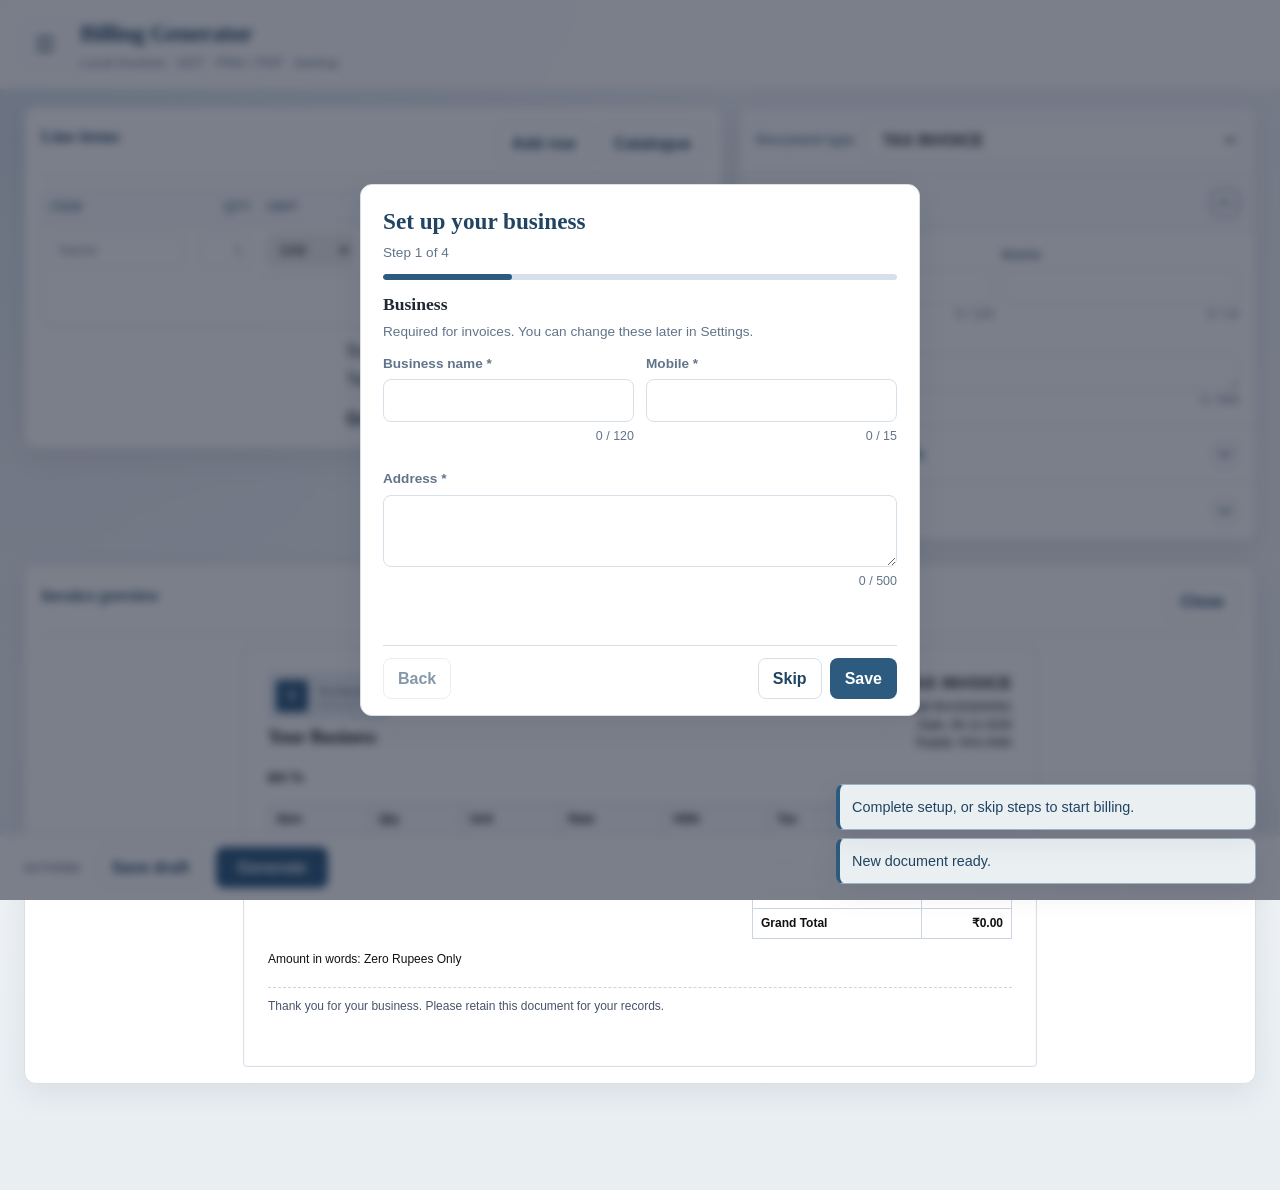
==== commit 85130b41: "working" ====
--- a/index.html
+++ b/index.html
@@ -159,18 +159,6 @@
                       <option value="inter-state">Inter-state (IGST)</option>
                     </select>
                   </div>
-                  <div class="field">
-                    <label for="invoiceDiscountType">Invoice discount</label>
-                    <select id="invoiceDiscountType">
-                      <option value="none">None</option>
-                      <option value="percent">Percent</option>
-                      <option value="fixed">Fixed amount (₹)</option>
-                    </select>
-                  </div>
-                  <div class="field" id="invoiceDiscountValueField">
-                    <label for="invoiceDiscountValue">Discount value</label>
-                    <input id="invoiceDiscountValue" type="number" min="0" step="0.01" value="0">
-                  </div>
                   <div class="field full">
                     <label for="notes">Notes / reference</label>
                     <textarea id="notes" rows="2" data-text-limit="notes"></textarea>
--- a/css/styles.css
+++ b/css/styles.css
@@ -628,8 +628,7 @@
 }
 
 table.items .text-limit-counter {
-  font-size: 0.68rem;
-  line-height: 1.2;
+  display: none;
 }
 
 
@@ -770,9 +769,10 @@
   min-width: 5.5rem;
 }
 
-table.items .item-unit-cell .item-unit {
+table.items .item-unit-cell .item-unit,
+table.items .item-gst-cell .item-gst {
   flex: 0 0 auto;
-  min-width: 3.25rem;
+  min-width: 4.5rem;
   width: auto;
 }
 
@@ -785,12 +785,6 @@
 table.items .item-gst-other:not(.item-gst-other--hidden) {
   flex: 1 1 auto;
   min-width: 0;
-  width: auto;
-}
-
-table.items .item-gst-cell .item-gst {
-  flex: 0 0 auto;
-  min-width: 3.25rem;
   width: auto;
 }
 
@@ -836,10 +830,31 @@
   white-space: nowrap;
 }
 
+table.items td.item-row-actions {
+  width: 2.5rem;
+  padding-left: 4px;
+  padding-right: 4px;
+  text-align: center;
+  vertical-align: middle;
+}
+
 .row-actions {
   display: flex;
-  gap: 4px;
-  flex-wrap: wrap;
+  justify-content: center;
+}
+
+.row-actions .row-action-delete {
+  padding: 4px;
+  line-height: 0;
+  border-color: transparent;
+  background: transparent;
+  color: var(--danger);
+}
+
+.row-actions .row-action-delete:hover {
+  color: var(--danger);
+  background: color-mix(in srgb, var(--danger) 12%, transparent);
+  border-color: transparent;
 }
 
 .totals-box {
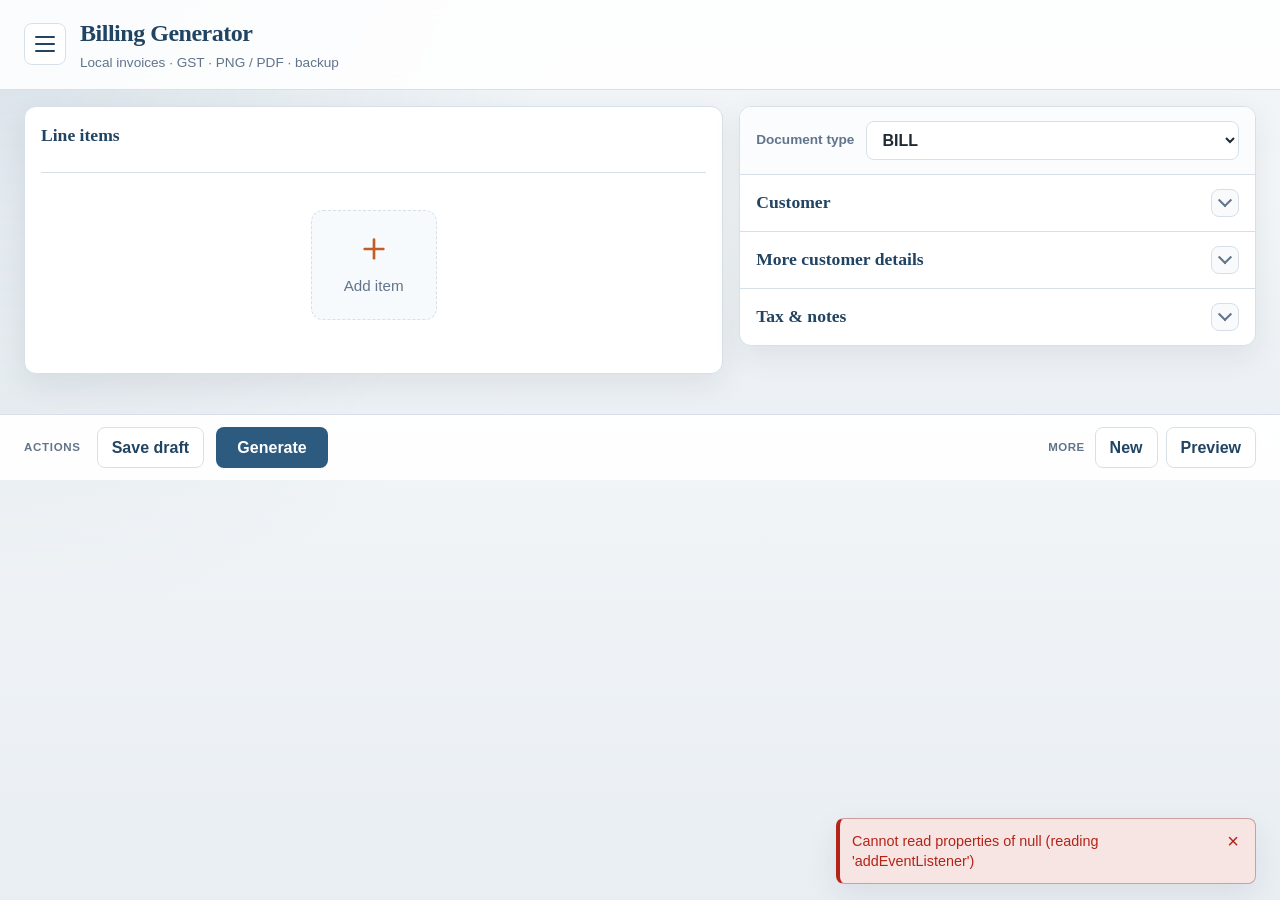
==== commit b6a3a774: "Refactor item management in the document editor by removing the item catalogue feature. Update the U" ====
--- a/index.html
+++ b/index.html
@@ -54,27 +54,33 @@
           <div class="card-toolbar panel-controls">
             <h2 class="card-toolbar__title">Line items</h2>
             <div class="card-toolbar__actions">
-              <button type="button" class="btn secondary" id="btnAddItem">Add row</button>
-              <button type="button" class="btn secondary" id="btnPickCatalogue">Catalogue</button>
-            </div>
-          </div>
-          <div class="table-wrap">
-            <table class="items" id="itemsTable">
-              <thead>
-                <tr>
-                  <th>Item</th>
-                  <th>Qty</th>
-                  <th>Unit</th>
-                  <th>Rate</th>
-                  <th>Disc</th>
-                  <th>GST %</th>
-                  <th>HSN</th>
-                  <th>Amount</th>
-                  <th></th>
-                </tr>
-              </thead>
-              <tbody id="itemsBody"></tbody>
-            </table>
+              <button type="button" class="btn secondary" id="btnAddItem" hidden>Add item</button>
+            </div>
+          </div>
+          <div class="items-panel" id="itemsPanel">
+            <div id="itemsEmptyState" class="items-empty-state">
+              <button type="button" class="items-add-center" id="btnAddItemCenter">
+                <svg xmlns="http://www.w3.org/2000/svg" viewBox="0 0 24 24" width="32" height="32" aria-hidden="true" fill="none" stroke="currentColor" stroke-width="2" stroke-linecap="round"><line x1="12" y1="5" x2="12" y2="19"/><line x1="5" y1="12" x2="19" y2="12"/></svg>
+                <span>Add item</span>
+              </button>
+            </div>
+            <div class="table-wrap items-list-wrap" id="itemsListWrap" hidden>
+              <table class="items items--list" id="itemsTable">
+                <thead>
+                  <tr>
+                    <th>Item</th>
+                    <th>Qty</th>
+                    <th>Unit</th>
+                    <th>Rate</th>
+                    <th>Disc</th>
+                    <th>GST %</th>
+                    <th>Amount</th>
+                    <th></th>
+                  </tr>
+                </thead>
+                <tbody id="itemsBody"></tbody>
+              </table>
+            </div>
           </div>
           <div class="totals-box" id="totalsBox"></div>
         </div>
@@ -225,6 +231,58 @@
     <option value="Uttar Pradesh"></option>
     <option value="West Bengal"></option>
   </datalist>
+
+  <div id="itemEditorBackdrop" class="modal-backdrop no-print" aria-hidden="true">
+    <div class="modal modal--item-editor" role="dialog" aria-modal="true" aria-labelledby="itemEditorTitle">
+      <h3 id="itemEditorTitle">Add item</h3>
+      <div class="item-editor-form grid-2" id="itemEditorForm">
+        <div class="field full">
+          <label for="itemEditName">Item name *</label>
+          <input id="itemEditName" type="text" autocomplete="off" data-text-limit="lineItemName">
+        </div>
+        <div class="field">
+          <label for="itemEditQty">Qty *</label>
+          <input id="itemEditQty" type="text" inputmode="decimal" autocomplete="off" data-text-limit="lineItemQuantity">
+        </div>
+        <div class="field">
+          <label for="itemEditUnit">Unit *</label>
+          <select id="itemEditUnit" class="item-edit-unit"></select>
+        </div>
+        <div class="field">
+          <label for="itemEditRate">Rate (₹) *</label>
+          <input id="itemEditRate" type="text" inputmode="decimal" autocomplete="off" data-text-limit="lineItemRate" placeholder="0.00">
+        </div>
+        <div class="field">
+          <label for="itemEditDiscType">Discount</label>
+          <select id="itemEditDiscType" class="item-edit-disc-type">
+            <option value="none">None</option>
+            <option value="percent">%</option>
+            <option value="fixed">₹</option>
+          </select>
+        </div>
+        <div class="field" id="itemEditDiscValueField">
+          <label for="itemEditDiscValue">Disc value</label>
+          <input id="itemEditDiscValue" type="number" inputmode="decimal" min="0" step="0.01" placeholder="0">
+        </div>
+        <div class="field">
+          <label for="itemEditGst">GST %</label>
+          <select id="itemEditGst" class="item-edit-gst"></select>
+        </div>
+        <div class="field" id="itemEditGstOtherField" hidden>
+          <label for="itemEditGstOther">Custom GST %</label>
+          <input id="itemEditGstOther" type="number" min="0" max="100" step="any" placeholder="0">
+        </div>
+        <div class="field full item-editor-amount">
+          <label>Amount</label>
+          <p id="itemEditAmount" class="item-editor-amount-value" aria-live="polite">₹0.00</p>
+        </div>
+      </div>
+      <div class="toolbar item-editor-actions">
+        <button type="button" class="btn ghost" id="itemEditCancel">Cancel</button>
+        <button type="button" class="btn" id="itemEditSave">Save item</button>
+      </div>
+    </div>
+  </div>
 
   <div id="modalBackdrop" class="modal-backdrop no-print" role="dialog" aria-modal="true" aria-labelledby="modalTitle">
     <div class="modal">
--- a/css/styles.css
+++ b/css/styles.css
@@ -706,7 +706,7 @@
 table.items {
   width: 100%;
   border-collapse: collapse;
-  min-width: 780px;
+  min-width: 700px;
 }
 
 table.items th,
@@ -745,43 +745,56 @@
 
 table.items .item-disc-cell {
   display: flex;
+  flex-direction: column;
+  align-items: stretch;
+  gap: 6px;
+  min-width: 3.75rem;
+  max-width: 4.75rem;
+}
+
+table.items .item-disc-cell .item-disc-type {
+  width: 100%;
+  min-width: 0;
+}
+
+table.items .item-disc-cell .item-disc-value {
+  width: 100%;
+  min-width: 0;
+}
+
+table.items .item-unit-cell {
+  min-width: 0;
+  max-width: 5rem;
+  padding-left: 6px;
+  padding-right: 6px;
+}
+
+table.items .item-unit-cell .item-unit {
+  width: 100%;
+  min-width: 0;
+  padding-left: 4px;
+  padding-right: 4px;
+  font-size: 0.85rem;
+}
+
+table.items .item-gst-cell {
+  display: flex;
   align-items: center;
   gap: 6px;
-  min-width: 6.5rem;
-}
-
-table.items .item-disc-cell .item-disc-type {
-  flex: 0 0 auto;
-  min-width: 3.25rem;
-  width: auto;
-}
-
-table.items .item-disc-cell .item-disc-value {
-  flex: 1 1 auto;
-  min-width: 0;
-}
-
-table.items .item-unit-cell,
-table.items .item-gst-cell {
-  display: flex;
-  align-items: center;
-  gap: 6px;
-  min-width: 5.5rem;
-}
-
-table.items .item-unit-cell .item-unit,
+  min-width: 5rem;
+}
+
 table.items .item-gst-cell .item-gst {
   flex: 0 0 auto;
-  min-width: 4.5rem;
+  min-width: 4rem;
   width: auto;
 }
 
-table.items .item-unit-other--hidden,
-table.items .item-gst-other--hidden {
+table.items .item-gst-other--hidden,
+table.items .item-disc-value--hidden {
   display: none;
 }
 
-table.items .item-unit-other:not(.item-unit-other--hidden),
 table.items .item-gst-other:not(.item-gst-other--hidden) {
   flex: 1 1 auto;
   min-width: 0;
@@ -790,20 +803,33 @@
 
 table.items th:nth-child(2),
 table.items td:nth-child(2) {
-  min-width: 3.25rem;
+  width: 3.25rem;
+  min-width: 3rem;
+  max-width: 3.75rem;
+  padding-left: 6px;
+  padding-right: 6px;
 }
 
 table.items th:nth-child(3),
 table.items td:nth-child(3) {
-  min-width: 5.5rem;
+  width: 4.5rem;
+  min-width: 4.25rem;
+  max-width: 5rem;
 }
 
 table.items th:nth-child(4),
-table.items td:nth-child(4),
+table.items td:nth-child(4) {
+  width: 4.25rem;
+  min-width: 3.75rem;
+  max-width: 5rem;
+  padding-left: 6px;
+  padding-right: 6px;
+}
+
 table.items th:nth-child(6),
 table.items td:nth-child(6),
-table.items th:nth-child(8),
-table.items td:nth-child(8) {
+table.items th:nth-child(7),
+table.items td:nth-child(7) {
   min-width: 4.5rem;
 }
 
@@ -811,6 +837,8 @@
 table.items .item-rate,
 table.items .item-gst-other:not(.item-gst-other--hidden),
 table.items .item-disc-value {
+  padding-left: 4px;
+  padding-right: 4px;
   text-align: right;
   font-variant-numeric: tabular-nums;
 }
@@ -818,7 +846,7 @@
 table.items th:nth-child(2),
 table.items th:nth-child(4),
 table.items th:nth-child(6),
-table.items th:nth-child(8) {
+table.items th:nth-child(7) {
   text-align: right;
 }
 
@@ -855,6 +883,88 @@
   color: var(--danger);
   background: color-mix(in srgb, var(--danger) 12%, transparent);
   border-color: transparent;
+}
+
+.items-panel {
+  min-height: 8rem;
+}
+
+.items-empty-state {
+  display: flex;
+  align-items: center;
+  justify-content: center;
+  min-height: 10rem;
+  padding: 24px 16px;
+}
+
+.items-empty-state[hidden] {
+  display: none;
+}
+
+.items-add-center {
+  display: inline-flex;
+  flex-direction: column;
+  align-items: center;
+  gap: 10px;
+  padding: 22px 32px;
+  border: 1px dashed var(--line);
+  border-radius: 12px;
+  background: var(--elevated);
+  color: var(--muted);
+  cursor: pointer;
+  font: inherit;
+  font-size: 0.95rem;
+  transition: border-color 0.15s, color 0.15s;
+}
+
+.items-add-center:hover {
+  border-color: var(--accent);
+  color: var(--accent);
+}
+
+.items-add-center svg {
+  color: var(--accent);
+}
+
+.items-list-wrap[hidden] {
+  display: none;
+}
+
+table.items.items--list tbody tr.items-summary-row {
+  cursor: pointer;
+}
+
+table.items.items--list tbody tr.items-summary-row:hover td {
+  background: var(--elevated);
+}
+
+table.items.items--list .items-summary-disc {
+  color: var(--muted);
+  font-size: 0.85rem;
+}
+
+.modal--item-editor {
+  max-width: 440px;
+}
+
+.item-editor-form {
+  margin-bottom: 12px;
+}
+
+.item-editor-amount-value {
+  margin: 4px 0 0;
+  font-size: 1.2rem;
+  font-weight: 600;
+  font-variant-numeric: tabular-nums;
+}
+
+.item-editor-actions {
+  justify-content: flex-end;
+}
+
+#itemEditDiscValueField[hidden],
+#itemEditGstOtherField[hidden] {
+  display: none;
 }
 
 .totals-box {
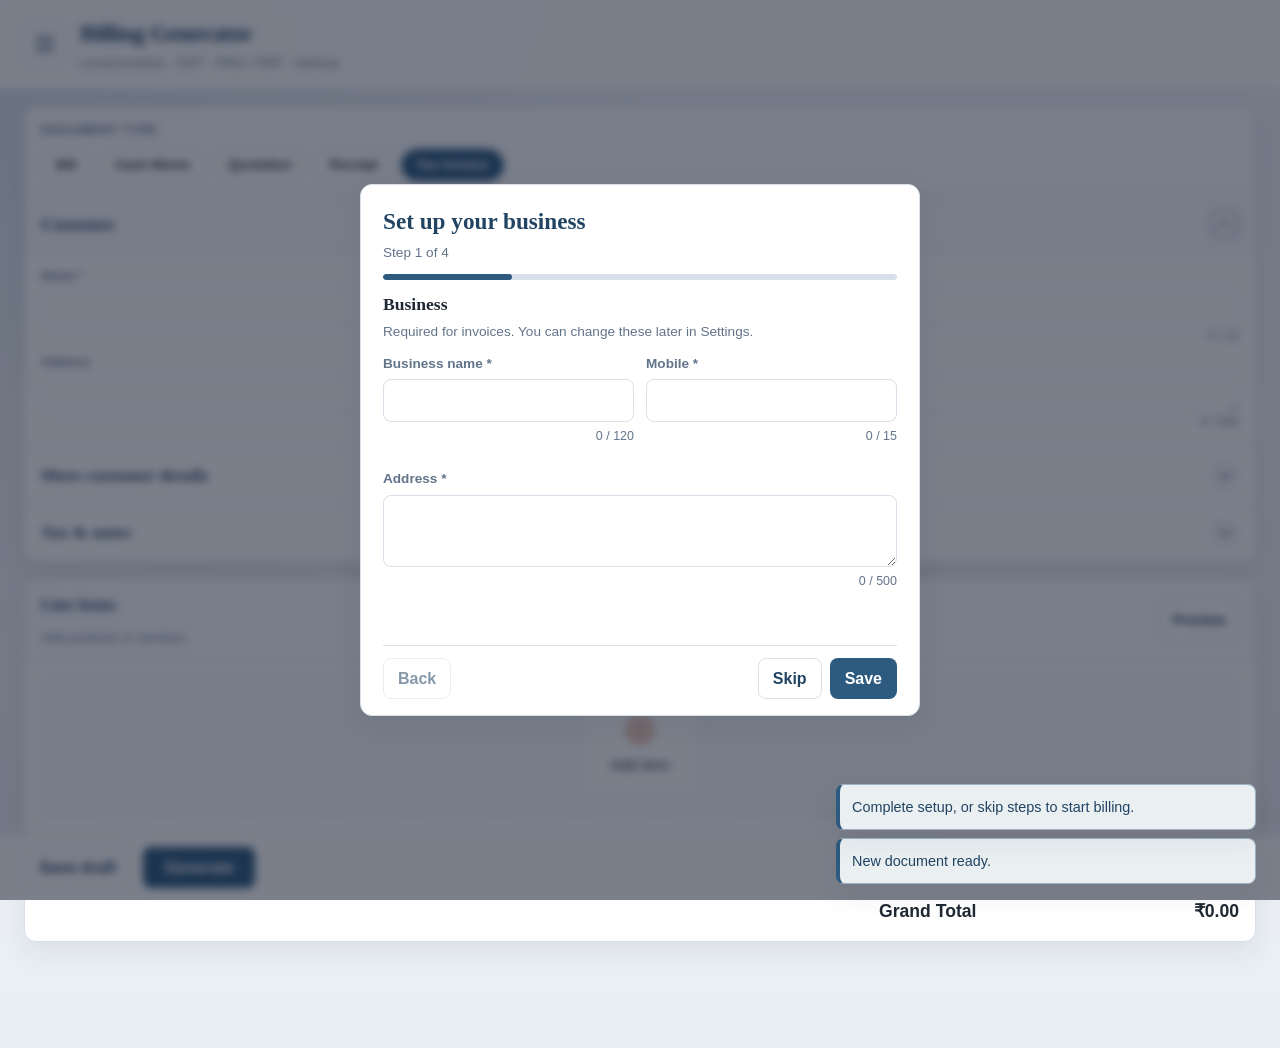
==== commit 6df34c82: "working" ====
--- a/index.html
+++ b/index.html
@@ -38,7 +38,7 @@
       <button type="button" class="nav-drawer-close" id="btnNavClose" aria-label="Close menu">&times;</button>
     </div>
     <nav class="nav-drawer-nav" aria-label="Main">
-      <a href="index.html" class="nav-drawer-link" data-page="editor">Editor</a>
+      <a href="index.html" class="nav-drawer-link" data-page="editor">New</a>
       <a href="settings.html" class="nav-drawer-link" data-page="settings">Settings</a>
       <a href="history.html" class="nav-drawer-link" data-page="history">History</a>
       <a href="backup.html" class="nav-drawer-link" data-page="backup">Backup</a>
@@ -50,45 +50,13 @@
     <div class="layout" id="editorLayout">
       <div class="editor-pane" id="editorForm">
         <div class="editor-split">
-        <div class="card card--items">
-          <div class="card-toolbar panel-controls">
-            <h2 class="card-toolbar__title">Line items</h2>
-            <div class="card-toolbar__actions">
-              <button type="button" class="btn secondary" id="btnAddItem" hidden>Add item</button>
-            </div>
-          </div>
-          <div class="items-panel" id="itemsPanel">
-            <div id="itemsEmptyState" class="items-empty-state">
-              <button type="button" class="items-add-center" id="btnAddItemCenter">
-                <svg xmlns="http://www.w3.org/2000/svg" viewBox="0 0 24 24" width="32" height="32" aria-hidden="true" fill="none" stroke="currentColor" stroke-width="2" stroke-linecap="round"><line x1="12" y1="5" x2="12" y2="19"/><line x1="5" y1="12" x2="19" y2="12"/></svg>
-                <span>Add item</span>
-              </button>
-            </div>
-            <div class="table-wrap items-list-wrap" id="itemsListWrap" hidden>
-              <table class="items items--list" id="itemsTable">
-                <thead>
-                  <tr>
-                    <th>Item</th>
-                    <th>Qty</th>
-                    <th>Unit</th>
-                    <th>Rate</th>
-                    <th>Disc</th>
-                    <th>GST %</th>
-                    <th>Amount</th>
-                    <th></th>
-                  </tr>
-                </thead>
-                <tbody id="itemsBody"></tbody>
-              </table>
-            </div>
-          </div>
-          <div class="totals-box" id="totalsBox"></div>
-        </div>
-
         <div class="card document-card">
           <div class="document-card__header">
-            <label class="document-card__type-label" for="documentType">Document type</label>
-            <select id="documentType" class="document-card__type-select"></select>
+            <div class="document-card__type-wrap">
+              <span class="document-card__type-label" id="documentTypeLabelText">Document type</span>
+              <div class="document-type-chips" id="documentTypeChips" role="radiogroup" aria-labelledby="documentTypeLabelText"></div>
+              <select id="documentType" class="document-card__type-select sr-only" tabindex="-1" aria-hidden="true"></select>
+            </div>
           </div>
 
           <div class="editor-sections">
@@ -174,29 +142,39 @@
             </details>
           </div>
         </div>
+
+        <div class="card card--items">
+          <header class="items-card__header">
+            <div class="items-card__heading">
+              <h2 class="items-card__title">Line items</h2>
+              <p class="items-card__meta" id="itemsCardMeta" aria-live="polite">Add products or services</p>
+            </div>
+            <div class="items-card__actions">
+              <button type="button" class="btn secondary items-card__add" id="btnAddItemHeader" hidden>Add item</button>
+              <button type="button" class="btn secondary" id="btnPreviewToggle" aria-expanded="false" aria-controls="previewModalBackdrop" aria-haspopup="dialog">Preview</button>
+            </div>
+          </header>
+          <div class="items-card__body">
+            <div id="itemsPanel" class="items-panel">
+              <div id="itemsEmpty" class="items-empty">
+                <button type="button" class="items-empty-add" id="btnAddItem" aria-label="Add item">
+                  <svg xmlns="http://www.w3.org/2000/svg" viewBox="0 0 24 24" width="28" height="28" aria-hidden="true" fill="none" stroke="currentColor" stroke-width="2" stroke-linecap="round"><circle cx="12" cy="12" r="10"/><line x1="12" y1="8" x2="12" y2="16"/><line x1="8" y1="12" x2="16" y2="12"/></svg>
+                  <span>Add item</span>
+                </button>
+              </div>
+              <ul id="itemsList" class="items-list" hidden></ul>
+            </div>
+            <div class="totals-box" id="totalsBox"></div>
+          </div>
+        </div>
         </div>
       </div>
 
-      <aside class="preview-shell card" id="previewShell" aria-label="Live invoice preview">
-        <div class="card-toolbar panel-controls">
-          <h2 class="card-toolbar__title" id="previewShellTitle">Invoice preview</h2>
-          <div class="card-toolbar__actions">
-            <button type="button" class="btn secondary" id="btnPreviewClose" hidden>Close</button>
-          </div>
-        </div>
-        <div id="previewPaper" class="preview-paper a4">
-          <div id="invoicePreview" class="invoice-preview"></div>
-        </div>
-      </aside>
-
       <div class="editor-action-bar no-print" role="toolbar" aria-label="Document actions">
-        <p class="editor-action-bar__heading">Actions</p>
         <p id="editorReadonlyNotice" class="editor-readonly-notice" hidden>Generated — read only. Duplicate from History to make changes.</p>
         <button type="button" class="btn secondary" id="btnSaveDraft">Save draft</button>
         <button type="button" class="btn editor-action-bar__save" id="btnGenerate">Generate</button>
         <div class="editor-action-bar__cluster">
-          <span class="editor-action-bar__group-label" id="editorActionsMoreLabel">More</span>
-          <button type="button" class="btn secondary" id="btnNew">New</button>
           <details class="editor-action-menu" id="editorExportMenu" hidden>
             <summary class="btn secondary">Export</summary>
             <div class="editor-action-menu__panel" role="menu" aria-labelledby="editorExportMenuTitle">
@@ -206,7 +184,6 @@
               <button type="button" class="editor-action-menu__item" role="menuitem" id="btnPrint">Print</button>
             </div>
           </details>
-          <button type="button" class="btn secondary" id="btnPreviewToggle" aria-expanded="false" aria-controls="previewShell">Preview</button>
         </div>
       </div>
     </div>
@@ -232,63 +209,93 @@
     <option value="West Bengal"></option>
   </datalist>
 
-  <div id="itemEditorBackdrop" class="modal-backdrop no-print" aria-hidden="true">
-    <div class="modal modal--item-editor" role="dialog" aria-modal="true" aria-labelledby="itemEditorTitle">
-      <h3 id="itemEditorTitle">Add item</h3>
-      <div class="item-editor-form grid-2" id="itemEditorForm">
-        <div class="field full">
-          <label for="itemEditName">Item name *</label>
-          <input id="itemEditName" type="text" autocomplete="off" data-text-limit="lineItemName">
-        </div>
-        <div class="field">
-          <label for="itemEditQty">Qty *</label>
-          <input id="itemEditQty" type="text" inputmode="decimal" autocomplete="off" data-text-limit="lineItemQuantity">
-        </div>
-        <div class="field">
-          <label for="itemEditUnit">Unit *</label>
-          <select id="itemEditUnit" class="item-edit-unit"></select>
-        </div>
-        <div class="field">
-          <label for="itemEditRate">Rate (₹) *</label>
-          <input id="itemEditRate" type="text" inputmode="decimal" autocomplete="off" data-text-limit="lineItemRate" placeholder="0.00">
-        </div>
-        <div class="field">
-          <label for="itemEditDiscType">Discount</label>
-          <select id="itemEditDiscType" class="item-edit-disc-type">
-            <option value="none">None</option>
-            <option value="percent">%</option>
-            <option value="fixed">₹</option>
-          </select>
-        </div>
-        <div class="field" id="itemEditDiscValueField">
-          <label for="itemEditDiscValue">Disc value</label>
-          <input id="itemEditDiscValue" type="number" inputmode="decimal" min="0" step="0.01" placeholder="0">
-        </div>
-        <div class="field">
-          <label for="itemEditGst">GST %</label>
-          <select id="itemEditGst" class="item-edit-gst"></select>
-        </div>
-        <div class="field" id="itemEditGstOtherField" hidden>
-          <label for="itemEditGstOther">Custom GST %</label>
-          <input id="itemEditGstOther" type="number" min="0" max="100" step="any" placeholder="0">
-        </div>
-        <div class="field full item-editor-amount">
-          <label>Amount</label>
-          <p id="itemEditAmount" class="item-editor-amount-value" aria-live="polite">₹0.00</p>
-        </div>
-      </div>
-      <div class="toolbar item-editor-actions">
-        <button type="button" class="btn ghost" id="itemEditCancel">Cancel</button>
-        <button type="button" class="btn" id="itemEditSave">Save item</button>
-      </div>
-    </div>
-  </div>
-
   <div id="modalBackdrop" class="modal-backdrop no-print" role="dialog" aria-modal="true" aria-labelledby="modalTitle">
     <div class="modal">
       <h3 id="modalTitle">Confirm</h3>
       <p id="modalMessage"></p>
       <div class="toolbar" id="modalActions"></div>
+    </div>
+  </div>
+
+  <div id="previewModalBackdrop" class="modal-backdrop modal-backdrop--preview no-print" role="dialog" aria-modal="true" aria-labelledby="previewModalTitle" aria-hidden="true">
+    <div class="modal modal--preview">
+      <header class="modal--preview__header">
+        <h3 id="previewModalTitle">Invoice preview</h3>
+        <button type="button" class="modal--preview__close" id="btnPreviewModalClose" aria-label="Close preview">&times;</button>
+      </header>
+      <div class="modal--preview__body">
+        <div id="previewPaper" class="preview-paper a4">
+          <div id="invoicePreview" class="invoice-preview"></div>
+        </div>
+      </div>
+      <footer class="modal--preview__footer toolbar">
+        <button type="button" class="btn secondary" id="btnPreviewModalDismiss">Close</button>
+      </footer>
+    </div>
+  </div>
+
+  <div id="itemModalBackdrop" class="modal-backdrop modal-backdrop--sheet no-print" role="dialog" aria-modal="true" aria-labelledby="itemModalTitle" aria-hidden="true">
+    <div class="modal modal--item">
+      <header class="item-modal-header">
+        <h3 id="itemModalTitle">Add item</h3>
+        <button type="button" class="item-modal-close" id="btnItemModalClose" aria-label="Close">&times;</button>
+      </header>
+      <div class="item-modal-body">
+        <div class="field item-modal-field">
+          <label for="itemModalName">Name *</label>
+          <input id="itemModalName" type="text" data-text-limit="lineItemName" autocomplete="off" placeholder="Item name">
+        </div>
+        <div class="item-modal-row item-modal-row--3">
+          <div class="field item-modal-field">
+            <label for="itemModalQty">Qty *</label>
+            <input id="itemModalQty" type="text" data-text-limit="lineItemQuantity" inputmode="decimal" placeholder="1">
+          </div>
+          <div class="field item-modal-field">
+            <label for="itemModalUnit">Unit *</label>
+            <select id="itemModalUnit"></select>
+          </div>
+          <div class="field item-modal-field">
+            <label for="itemModalRate">Rate *</label>
+            <input id="itemModalRate" type="text" data-text-limit="lineItemRate" inputmode="decimal" placeholder="0.00">
+          </div>
+        </div>
+        <div class="item-modal-row item-modal-row--tax">
+          <div class="item-modal-disc-group">
+            <div class="field item-modal-field">
+              <label for="itemModalDiscType">Disc</label>
+              <select id="itemModalDiscType">
+                <option value="none">None</option>
+                <option value="percent">%</option>
+                <option value="fixed">₹</option>
+              </select>
+            </div>
+            <div class="field item-modal-field item-modal-disc-value-wrap item-modal-disc-value-wrap--hidden">
+              <label for="itemModalDiscValue">Val</label>
+              <input id="itemModalDiscValue" type="number" min="0" step="0.01" placeholder="0" inputmode="decimal">
+            </div>
+          </div>
+          <div class="item-modal-gst-group">
+            <div class="field item-modal-field">
+              <label for="itemModalGst">GST</label>
+              <select id="itemModalGst"></select>
+            </div>
+            <div class="field item-modal-field item-modal-gst-other-wrap item-modal-gst-other-wrap--hidden">
+              <label for="itemModalGstOther">GST %</label>
+              <input id="itemModalGstOther" type="number" min="0" max="100" step="any" placeholder="0" inputmode="decimal">
+            </div>
+          </div>
+        </div>
+      </div>
+      <footer class="item-modal-footer">
+        <div class="item-modal-amount-card" aria-live="polite">
+          <span class="item-modal-amount-label">Amount</span>
+          <strong id="itemModalAmount" class="item-modal-amount">₹0.00</strong>
+        </div>
+        <div class="item-modal-footer-actions">
+          <button type="button" class="btn secondary" id="btnItemModalCancel">Cancel</button>
+          <button type="button" class="btn" id="btnItemModalSave">Save</button>
+        </div>
+      </footer>
     </div>
   </div>
 
--- a/css/styles.css
+++ b/css/styles.css
@@ -433,7 +433,7 @@
 
 .editor-split {
   display: grid;
-  grid-template-columns: minmax(0, 1.15fr) minmax(0, 0.85fr);
+  grid-template-columns: 1fr;
   gap: 16px;
   align-items: start;
   min-width: 0;
@@ -461,12 +461,13 @@
   color: var(--primary-dark);
 }
 
-.document-card {
+.document-card,
+.card--items {
   padding: 0;
   overflow: hidden;
 }
 
-.document-card__header {
+.items-card__header {
   display: flex;
   align-items: center;
   justify-content: space-between;
@@ -476,11 +477,139 @@
   background: var(--elevated-5);
 }
 
+.items-card__heading {
+  min-width: 0;
+  flex: 1;
+}
+
+.items-card__title {
+  margin: 0;
+  font-family: var(--font);
+  font-size: 1.05rem;
+  font-weight: 600;
+  color: var(--primary-dark);
+}
+
+.items-card__meta {
+  margin: 4px 0 0;
+  font-size: 0.82rem;
+  color: var(--muted);
+  line-height: 1.35;
+}
+
+.items-card__actions {
+  display: flex;
+  flex-shrink: 0;
+  flex-wrap: wrap;
+  gap: 8px;
+  align-items: center;
+  justify-content: flex-end;
+}
+
+.items-card__add {
+  padding: 8px 12px;
+  font-size: 0.88rem;
+}
+
+.items-card__actions .btn {
+  padding: 8px 12px;
+  font-size: 0.88rem;
+}
+
+.items-card__body {
+  padding: 12px 16px 16px;
+}
+
+.card--items .items-panel {
+  border: none;
+  background: transparent;
+  min-height: 0;
+}
+
+.card--items .items-empty {
+  min-height: 128px;
+  background: var(--elevated);
+  border: 1px dashed var(--line);
+  border-radius: 10px;
+}
+
+.card--items .items-list {
+  padding: 0;
+}
+
+.card--items .totals-box {
+  margin-top: 14px;
+}
+
+.document-card__header {
+  padding: 14px 16px;
+  border-bottom: 1px solid var(--line);
+  background: var(--elevated-5);
+}
+
+.document-card__type-wrap {
+  display: flex;
+  flex-direction: column;
+  gap: 10px;
+  min-width: 0;
+}
+
 .document-card__type-label {
-  font-size: 0.85rem;
+  margin: 0;
+  font-size: 0.78rem;
+  font-weight: 700;
+  text-transform: uppercase;
+  letter-spacing: 0.05em;
+  color: var(--muted);
+}
+
+.document-type-chips {
+  display: flex;
+  flex-wrap: wrap;
+  gap: 8px;
+  min-width: 0;
+}
+
+.document-type-chip {
+  flex: 0 0 auto;
+  border: 1px solid var(--line);
+  border-radius: 999px;
+  padding: 7px 14px;
+  background: var(--surface);
+  color: var(--text);
+  font-size: 0.84rem;
   font-weight: 600;
-  color: var(--muted);
-  flex-shrink: 0;
+  line-height: 1.25;
+  cursor: pointer;
+  transition: border-color 0.15s, background 0.15s, color 0.15s;
+  white-space: nowrap;
+}
+
+.document-type-chip:hover:not(:disabled) {
+  border-color: var(--primary);
+  background: color-mix(in srgb, var(--primary) 8%, var(--surface));
+}
+
+.document-type-chip--active {
+  background: var(--primary);
+  border-color: var(--primary);
+  color: #fff;
+}
+
+.document-type-chip--active:hover:not(:disabled) {
+  background: var(--primary-dark);
+  border-color: var(--primary-dark);
+  color: #fff;
+}
+
+.document-type-chip:disabled {
+  opacity: 0.55;
+  cursor: not-allowed;
+}
+
+.document-type-chip:focus-visible {
+  outline: 2px solid var(--primary);
+  outline-offset: 2px;
 }
 
 .document-card__type-select {
@@ -886,85 +1015,261 @@
 }
 
 .items-panel {
-  min-height: 8rem;
-}
-
-.items-empty-state {
+  min-height: 140px;
+  border: 1px solid var(--line);
+  border-radius: 8px;
+  background: var(--elevated);
+}
+
+.items-empty {
   display: flex;
   align-items: center;
   justify-content: center;
-  min-height: 10rem;
+  min-height: 140px;
   padding: 24px 16px;
 }
 
-.items-empty-state[hidden] {
-  display: none;
-}
-
-.items-add-center {
+.items-empty-add {
   display: inline-flex;
   flex-direction: column;
   align-items: center;
   gap: 10px;
-  padding: 22px 32px;
+  padding: 16px 28px;
   border: 1px dashed var(--line);
   border-radius: 12px;
+  background: var(--surface);
+  color: var(--text);
+  font-size: 0.95rem;
+  font-weight: 500;
+  cursor: pointer;
+  transition: border-color 0.15s, background 0.15s;
+}
+
+.items-empty-add:hover {
+  border-color: var(--accent);
+  background: color-mix(in srgb, var(--accent) 8%, var(--surface));
+}
+
+.items-empty-add svg {
+  color: var(--accent);
+}
+
+.items-list {
+  list-style: none;
+  margin: 0;
+  padding: 8px;
+  display: flex;
+  flex-direction: column;
+  gap: 6px;
+}
+
+.items-list__row {
+  display: grid;
+  grid-template-columns: 1fr auto auto;
+  gap: 8px 12px;
+  align-items: center;
+  padding: 10px 12px;
+  border-radius: 8px;
+  background: var(--surface);
+  border: 1px solid var(--line);
+}
+
+.items-list__main {
+  min-width: 0;
+}
+
+.items-list__name {
+  font-weight: 500;
+  margin: 0 0 4px;
+  word-break: break-word;
+}
+
+.items-list__meta {
+  margin: 0;
+  font-size: 0.82rem;
+  color: var(--muted);
+  line-height: 1.35;
+}
+
+.items-list__amount {
+  font-variant-numeric: tabular-nums;
+  font-weight: 600;
+  white-space: nowrap;
+}
+
+.items-list__actions {
+  display: flex;
+  gap: 4px;
+}
+
+.modal-backdrop--sheet {
+  z-index: 60;
+}
+
+.modal-backdrop--sheet.open {
+  align-items: flex-end;
+  padding: 0;
+}
+
+.modal--item {
+  max-width: 400px;
+  display: flex;
+  flex-direction: column;
+  max-height: min(88vh, 520px);
+  max-height: min(88dvh, 520px);
+  padding: 0;
+  overflow: hidden;
+  min-height: 0;
+}
+
+.item-modal-header {
+  display: flex;
+  align-items: center;
+  justify-content: space-between;
+  gap: 8px;
+  padding: 10px 12px;
+  border-bottom: 1px solid var(--line);
+  flex-shrink: 0;
+}
+
+.item-modal-header h3 {
+  margin: 0;
+  font-size: 1rem;
+  line-height: 1.25;
+}
+
+.item-modal-close {
+  flex-shrink: 0;
+  width: 2rem;
+  height: 2rem;
+  border: 1px solid var(--line);
+  border-radius: 6px;
   background: var(--elevated);
-  color: var(--muted);
+  color: var(--text);
+  font-size: 1.2rem;
+  line-height: 1;
   cursor: pointer;
-  font: inherit;
-  font-size: 0.95rem;
-  transition: border-color 0.15s, color 0.15s;
-}
-
-.items-add-center:hover {
+  display: inline-flex;
+  align-items: center;
+  justify-content: center;
+  padding: 0;
+}
+
+.item-modal-close:hover {
   border-color: var(--accent);
   color: var(--accent);
 }
 
-.items-add-center svg {
-  color: var(--accent);
-}
-
-.items-list-wrap[hidden] {
+.item-modal-body {
+  overflow-y: auto;
+  overscroll-behavior: contain;
+  padding: 10px 12px;
+  flex: 1 1 auto;
+  min-height: 0;
+  display: flex;
+  flex-direction: column;
+  gap: 8px;
+  -webkit-overflow-scrolling: touch;
+}
+
+.item-modal-field {
+  margin-bottom: 0;
+  gap: 3px;
+}
+
+.modal--item .field label {
+  font-size: 0.75rem;
+  font-weight: 600;
+}
+
+.modal--item .field input,
+.modal--item .field select {
+  padding: 7px 8px;
+  font-size: 16px;
+  border-radius: 6px;
+}
+
+.item-modal-row {
+  display: grid;
+  gap: 8px;
+}
+
+.item-modal-row--3 {
+  grid-template-columns: 0.7fr 1fr 1fr;
+}
+
+.item-modal-row--tax {
+  grid-template-columns: 1fr 1fr;
+  gap: 8px;
+}
+
+.item-modal-disc-group,
+.item-modal-gst-group {
+  display: grid;
+  grid-template-columns: 1fr 1fr;
+  gap: 6px;
+  align-items: end;
+  min-width: 0;
+}
+
+.item-modal-disc-group:has(.item-modal-disc-value-wrap--hidden),
+.item-modal-gst-group:has(.item-modal-gst-other-wrap--hidden) {
+  grid-template-columns: 1fr;
+}
+
+.item-modal-disc-value-wrap--hidden,
+.item-modal-gst-other-wrap--hidden {
   display: none;
 }
 
-table.items.items--list tbody tr.items-summary-row {
-  cursor: pointer;
-}
-
-table.items.items--list tbody tr.items-summary-row:hover td {
+.modal--item .text-limit-counter {
+  display: none;
+}
+
+.item-modal-footer {
+  flex-shrink: 0;
+  padding: 8px 12px calc(8px + env(safe-area-inset-bottom, 0px));
+  border-top: 1px solid var(--line);
+  background: var(--surface);
+  display: flex;
+  flex-direction: column;
+  gap: 8px;
+}
+
+.item-modal-amount-card {
+  display: flex;
+  justify-content: space-between;
+  align-items: center;
+  gap: 8px;
+  margin: 0;
+  padding: 8px 10px;
+  border-radius: 8px;
   background: var(--elevated);
-}
-
-table.items.items--list .items-summary-disc {
+  border: 1px solid var(--line);
+}
+
+.item-modal-amount-label {
   color: var(--muted);
-  font-size: 0.85rem;
-}
-
-.modal--item-editor {
-  max-width: 440px;
-}
-
-.item-editor-form {
-  margin-bottom: 12px;
-}
-
-.item-editor-amount-value {
-  margin: 4px 0 0;
-  font-size: 1.2rem;
+  font-size: 0.8rem;
   font-weight: 600;
+}
+
+.item-modal-amount {
+  font-size: 1.05rem;
   font-variant-numeric: tabular-nums;
-}
-
-.item-editor-actions {
+  color: var(--text);
+}
+
+.item-modal-footer-actions {
+  display: flex;
+  gap: 8px;
   justify-content: flex-end;
 }
 
-#itemEditDiscValueField[hidden],
-#itemEditGstOtherField[hidden] {
-  display: none;
+.item-modal-footer-actions .btn {
+  min-width: 0;
+  padding: 9px 14px;
+  font-size: 0.9rem;
 }
 
 .totals-box {
@@ -1089,6 +1394,20 @@
   color: #475569;
   border-top: 1px dashed #cbd5e1;
   padding-top: 10px;
+}
+
+.history-filters {
+  display: grid;
+  grid-template-columns: repeat(3, 1fr);
+  gap: 12px;
+}
+
+.history-filters .field {
+  margin-bottom: 0;
+}
+
+.history-summary {
+  margin: 4px 0 12px;
 }
 
 .history-list {
@@ -1162,6 +1481,78 @@
 }
 
 .modal h3 { margin-top: 0; font-family: var(--font); }
+
+.modal-backdrop--preview.open {
+  display: flex;
+}
+
+.modal-backdrop--preview {
+  padding: 12px;
+  align-items: stretch;
+}
+
+@media (min-width: 640px) {
+  .modal-backdrop--preview {
+    align-items: center;
+  }
+}
+
+.modal--preview {
+  max-width: min(860px, 100%);
+  width: 100%;
+  max-height: min(92vh, 900px);
+  padding: 0;
+  display: flex;
+  flex-direction: column;
+  overflow: hidden;
+}
+
+.modal--preview__header {
+  display: flex;
+  align-items: center;
+  justify-content: space-between;
+  gap: 12px;
+  padding: 14px 16px;
+  border-bottom: 1px solid var(--line);
+}
+
+.modal--preview__header h3 {
+  margin: 0;
+  font-size: 1.05rem;
+}
+
+.modal--preview__close {
+  border: none;
+  background: transparent;
+  color: var(--text);
+  font-size: 1.5rem;
+  line-height: 1;
+  padding: 4px 8px;
+  border-radius: 6px;
+  cursor: pointer;
+}
+
+.modal--preview__close:hover {
+  background: var(--surface-2);
+}
+
+.modal--preview__body {
+  flex: 1;
+  overflow: auto;
+  padding: 16px;
+  background: var(--bg);
+}
+
+.modal--preview__body .preview-paper {
+  min-height: 0;
+  margin: 0 auto;
+}
+
+.modal--preview__footer {
+  padding: 12px 16px;
+  border-top: 1px solid var(--line);
+  justify-content: flex-end;
+}
 
 .hint {
   color: var(--muted);
--- a/css/responsive.css
+++ b/css/responsive.css
@@ -16,6 +16,19 @@
 
   .nav-drawer {
     width: min(300px, 85vw);
+  }
+}
+
+@media (min-width: 600px) {
+  .modal-backdrop--sheet.open {
+    align-items: center;
+    padding: 12px;
+  }
+
+  .modal-backdrop--sheet .modal--item {
+    border-radius: 12px;
+    max-height: min(86vh, 480px);
+    max-height: min(86dvh, 480px);
   }
 }
 
@@ -42,17 +55,28 @@
     grid-template-columns: 1fr;
   }
 
+  .history-filters {
+    grid-template-columns: 1fr;
+  }
+
   .document-card__customer-fields {
     grid-template-columns: 1fr;
   }
 
-  .document-card__header {
-    flex-wrap: wrap;
-  }
-
-  .document-card__type-select {
-    max-width: none;
-    width: 100%;
+  .document-type-chips {
+    flex-wrap: nowrap;
+    overflow-x: auto;
+    overscroll-behavior-x: contain;
+    padding-bottom: 2px;
+    margin: 0 -4px;
+    padding-left: 4px;
+    padding-right: 4px;
+    -webkit-overflow-scrolling: touch;
+    scrollbar-width: none;
+  }
+
+  .document-type-chips::-webkit-scrollbar {
+    display: none;
   }
 
   .toolbar,
@@ -77,6 +101,46 @@
   .totals-box {
     max-width: none;
     margin-left: 0;
+  }
+
+  .modal-backdrop--sheet.open {
+    height: 100dvh;
+    max-height: 100dvh;
+  }
+
+  .modal-backdrop--sheet .modal--item {
+    width: 100%;
+    max-width: none;
+    border-radius: 12px 12px 0 0;
+    max-height: min(72dvh, 420px);
+    box-shadow: 0 -8px 32px rgba(0, 0, 0, 0.12);
+  }
+
+  .item-modal-row--3 {
+    grid-template-columns: 0.65fr 0.95fr 1.1fr;
+    gap: 6px;
+  }
+
+  .item-modal-row--tax {
+    grid-template-columns: 1fr 1fr;
+    gap: 6px;
+  }
+
+  .item-modal-body {
+    padding: 8px 10px;
+    gap: 6px;
+  }
+
+  .item-modal-footer {
+    padding: 8px 10px calc(8px + env(safe-area-inset-bottom, 0px));
+  }
+
+  .item-modal-footer-actions {
+    flex-direction: row-reverse;
+  }
+
+  .item-modal-footer-actions .btn {
+    flex: 1 1 0;
   }
 
   .grid-headings {
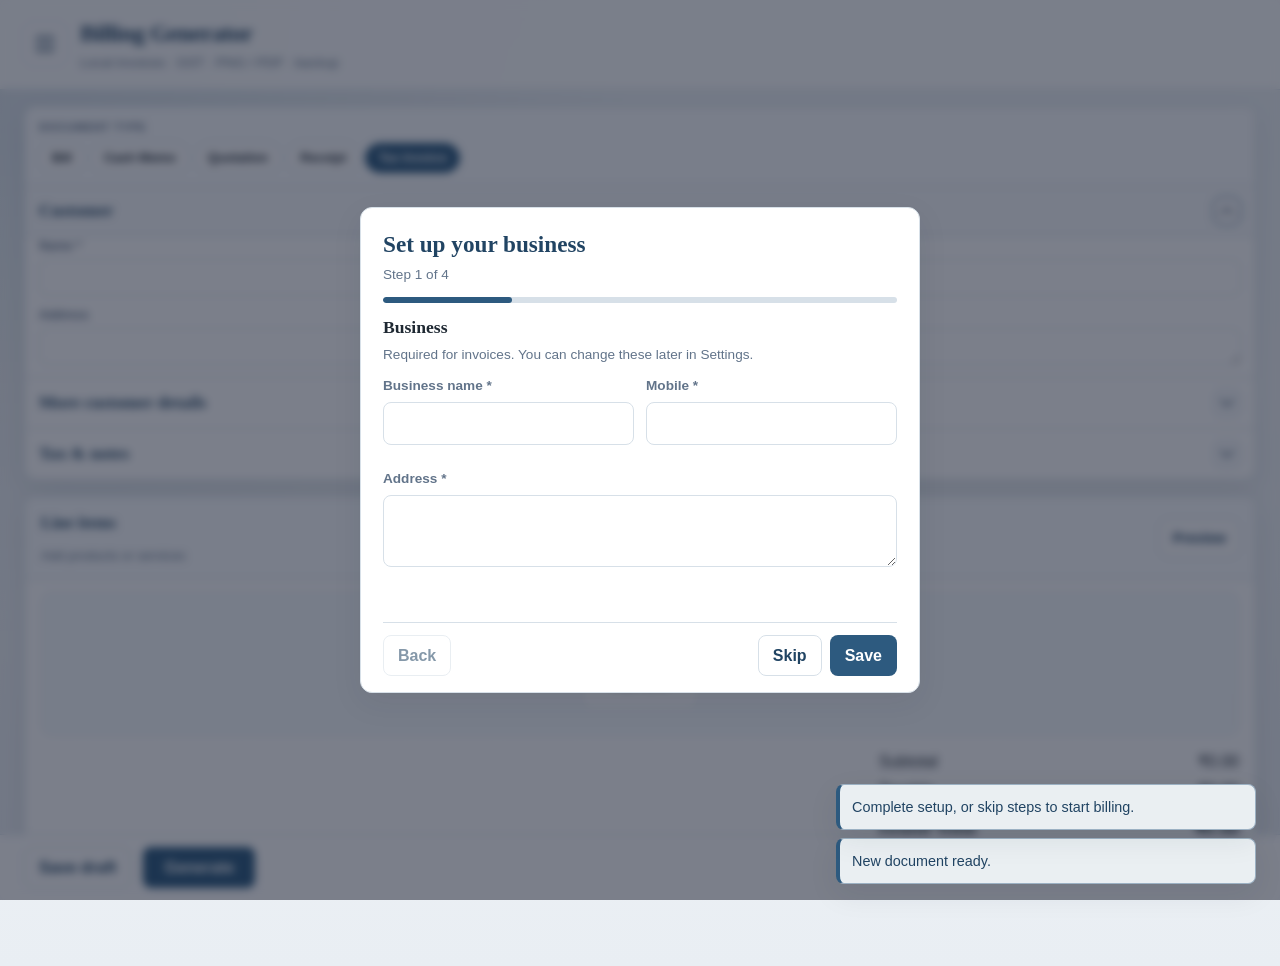
==== commit 7f491cef: "working" ====
--- a/index.html
+++ b/index.html
@@ -55,7 +55,7 @@
             <div class="document-card__type-wrap">
               <span class="document-card__type-label" id="documentTypeLabelText">Document type</span>
               <div class="document-type-chips" id="documentTypeChips" role="radiogroup" aria-labelledby="documentTypeLabelText"></div>
-              <select id="documentType" class="document-card__type-select sr-only" tabindex="-1" aria-hidden="true"></select>
+              <select id="documentType" class="document-card__type-select" hidden></select>
             </div>
           </div>
 
--- a/css/styles.css
+++ b/css/styles.css
@@ -542,7 +542,7 @@
 }
 
 .document-card__header {
-  padding: 14px 16px;
+  padding: 12px 14px;
   border-bottom: 1px solid var(--line);
   background: var(--elevated-5);
 }
@@ -550,13 +550,13 @@
 .document-card__type-wrap {
   display: flex;
   flex-direction: column;
-  gap: 10px;
+  gap: 8px;
   min-width: 0;
 }
 
 .document-card__type-label {
   margin: 0;
-  font-size: 0.78rem;
+  font-size: 0.72rem;
   font-weight: 700;
   text-transform: uppercase;
   letter-spacing: 0.05em;
@@ -566,7 +566,7 @@
 .document-type-chips {
   display: flex;
   flex-wrap: wrap;
-  gap: 8px;
+  gap: 6px;
   min-width: 0;
 }
 
@@ -574,10 +574,10 @@
   flex: 0 0 auto;
   border: 1px solid var(--line);
   border-radius: 999px;
-  padding: 7px 14px;
+  padding: 6px 12px;
   background: var(--surface);
   color: var(--text);
-  font-size: 0.84rem;
+  font-size: 0.8rem;
   font-weight: 600;
   line-height: 1.25;
   cursor: pointer;
@@ -627,6 +627,10 @@
 .editor-sections {
   display: flex;
   flex-direction: column;
+}
+
+.document-card .editor-sections {
+  gap: 0;
 }
 
 .document-card details.settings-section {
@@ -641,10 +645,18 @@
   border-top: 1px solid var(--line);
 }
 
+.document-card details.settings-section > .settings-section__summary {
+  padding: 11px 14px;
+}
+
 .document-card details.settings-section[open] > .settings-section__summary {
   background: var(--elevated-4);
 }
 
+.document-card .settings-section__body {
+  padding: 0 14px 12px;
+}
+
 .document-card .settings-section .grid-2 .field {
   margin-bottom: 0;
 }
@@ -654,8 +666,7 @@
 }
 
 .document-card__customer-summary {
-  min-height: 44px;
-  padding: 10px 14px;
+  min-height: 40px;
 }
 
 .document-card__customer-summary .settings-section__title {
@@ -682,13 +693,13 @@
 }
 
 .document-card__customer-body {
-  padding: 10px 14px 12px;
+  padding-top: 0;
 }
 
 .document-card__customer-fields {
   display: grid;
   grid-template-columns: 1fr 1fr;
-  gap: 8px;
+  gap: 10px 12px;
 }
 
 .document-card__customer-fields .field.full {
@@ -745,13 +756,17 @@
 
 .text-limit-counter {
   margin: 0;
-  font-size: 0.78rem;
+  font-size: 0.72rem;
   color: var(--muted);
   line-height: 1.35;
   text-align: right;
   font-variant-numeric: tabular-nums;
 }
 
+.text-limit-counter--idle {
+  display: none;
+}
+
 .text-limit-counter--full {
   color: var(--danger);
 }
@@ -760,9 +775,8 @@
   display: none;
 }
 
-
 .document-card__customer-fields .field--compact .text-limit-counter {
-  margin-top: -2px;
+  margin-top: 2px;
 }
 
 .field-error {
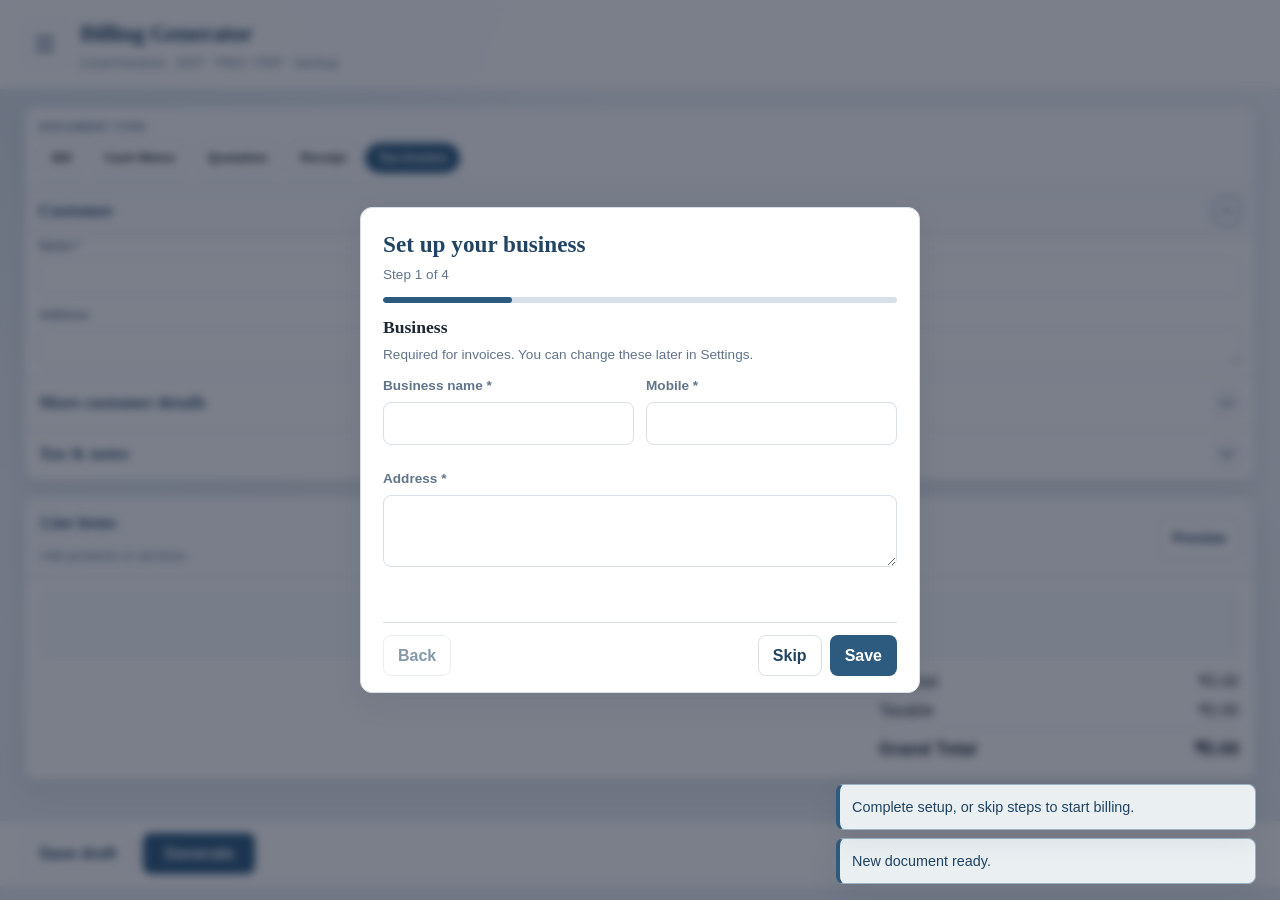
==== commit 88226f5c: "working" ====
--- a/index.html
+++ b/index.html
@@ -157,10 +157,11 @@
           <div class="items-card__body">
             <div id="itemsPanel" class="items-panel">
               <div id="itemsEmpty" class="items-empty">
-                <button type="button" class="items-empty-add" id="btnAddItem" aria-label="Add item">
-                  <svg xmlns="http://www.w3.org/2000/svg" viewBox="0 0 24 24" width="28" height="28" aria-hidden="true" fill="none" stroke="currentColor" stroke-width="2" stroke-linecap="round"><circle cx="12" cy="12" r="10"/><line x1="12" y1="8" x2="12" y2="16"/><line x1="8" y1="12" x2="16" y2="12"/></svg>
-                  <span>Add item</span>
-                </button>
+                <span class="items-empty__lead">
+                  <svg class="items-empty__icon" xmlns="http://www.w3.org/2000/svg" viewBox="0 0 24 24" width="16" height="16" aria-hidden="true" fill="none" stroke="currentColor" stroke-width="2" stroke-linecap="round"><line x1="12" y1="5" x2="12" y2="19"/><line x1="5" y1="12" x2="19" y2="12"/></svg>
+                  <span class="items-empty__label">Add some items</span>
+                </span>
+                <button type="button" class="btn items-empty__add" id="btnAddItem">Add item</button>
               </div>
               <ul id="itemsList" class="items-list" hidden></ul>
             </div>
--- a/css/styles.css
+++ b/css/styles.css
@@ -527,10 +527,10 @@
 }
 
 .card--items .items-empty {
-  min-height: 128px;
+  min-height: 0;
   background: var(--elevated);
   border: 1px dashed var(--line);
-  border-radius: 10px;
+  border-radius: 8px;
 }
 
 .card--items .items-list {
@@ -1039,33 +1039,43 @@
   display: flex;
   align-items: center;
   justify-content: center;
-  min-height: 140px;
-  padding: 24px 16px;
-}
-
-.items-empty-add {
+  gap: 12px;
+  min-height: 0;
+  padding: 14px 12px;
+}
+
+.items-empty__lead {
   display: inline-flex;
-  flex-direction: column;
-  align-items: center;
-  gap: 10px;
-  padding: 16px 28px;
-  border: 1px dashed var(--line);
-  border-radius: 12px;
-  background: var(--surface);
-  color: var(--text);
-  font-size: 0.95rem;
-  font-weight: 500;
-  cursor: pointer;
-  transition: border-color 0.15s, background 0.15s;
-}
-
-.items-empty-add:hover {
-  border-color: var(--accent);
-  background: color-mix(in srgb, var(--accent) 8%, var(--surface));
-}
-
-.items-empty-add svg {
-  color: var(--accent);
+  align-items: center;
+  gap: 6px;
+  min-width: 0;
+}
+
+.items-empty__icon {
+  flex-shrink: 0;
+  color: var(--muted);
+  opacity: 0.85;
+}
+
+.items-empty__label {
+  font-size: 0.85rem;
+  color: var(--muted);
+}
+
+.items-empty__add {
+  padding: 6px 14px;
+  font-size: 0.85rem;
+  background: var(--accent);
+  color: #fff;
+  border-color: color-mix(in srgb, var(--accent) 70%, #000);
+}
+
+.items-empty__add:hover {
+  background: color-mix(in srgb, var(--accent) 88%, #000);
+}
+
+.items-empty__add:focus-visible {
+  outline-color: var(--accent);
 }
 
 .items-list {
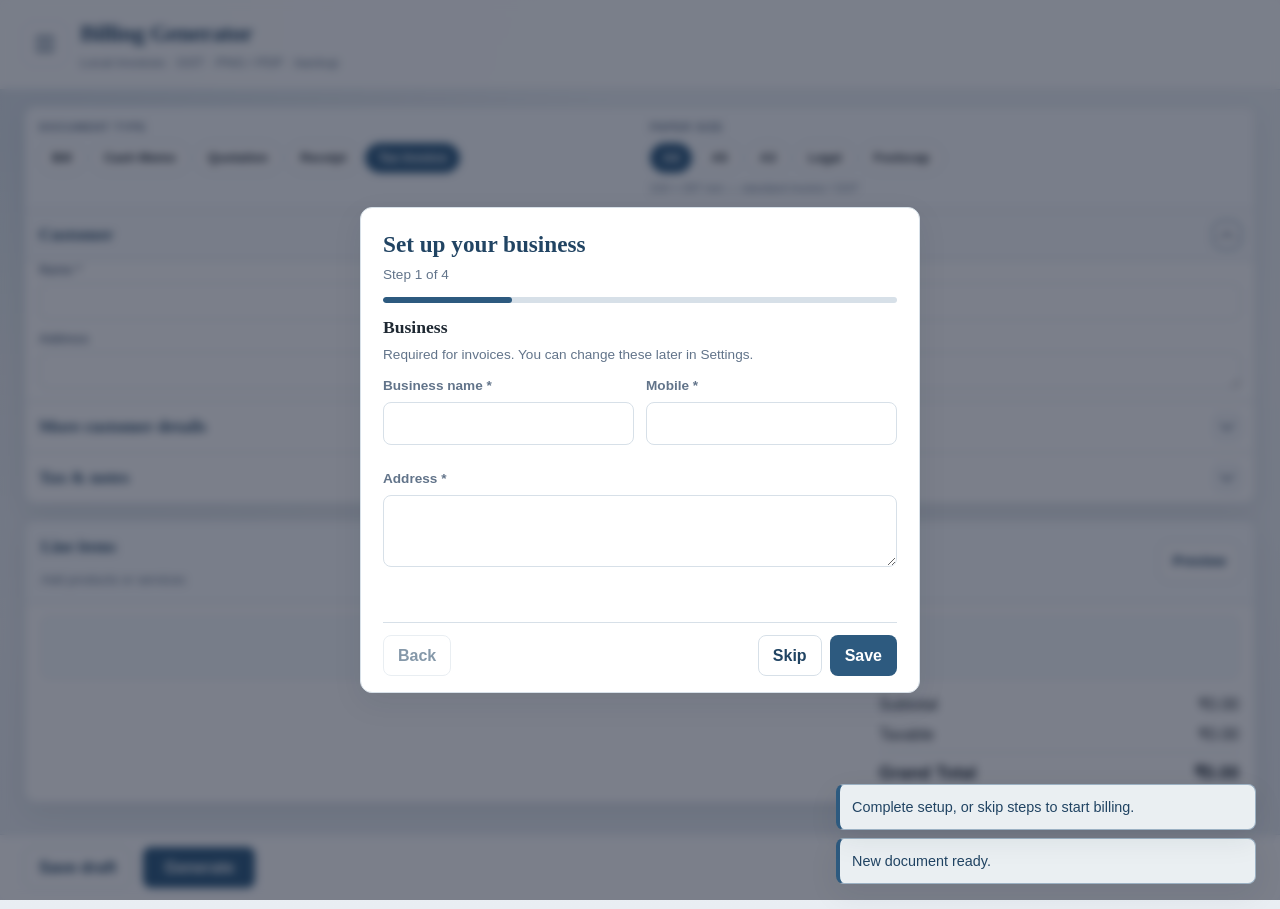
==== commit ab86bf76: "Enhance document management by adding support for paper sizes and datetime formatting. Update HTML f" ====
--- a/index.html
+++ b/index.html
@@ -52,10 +52,18 @@
         <div class="editor-split">
         <div class="card document-card">
           <div class="document-card__header">
-            <div class="document-card__type-wrap">
-              <span class="document-card__type-label" id="documentTypeLabelText">Document type</span>
-              <div class="document-type-chips" id="documentTypeChips" role="radiogroup" aria-labelledby="documentTypeLabelText"></div>
-              <select id="documentType" class="document-card__type-select" hidden></select>
+            <div class="document-card__header-row">
+              <div class="document-card__type-wrap">
+                <span class="document-card__type-label" id="documentTypeLabelText">Document type</span>
+                <div class="document-type-chips" id="documentTypeChips" role="radiogroup" aria-labelledby="documentTypeLabelText"></div>
+                <select id="documentType" class="document-card__type-select" hidden></select>
+              </div>
+              <div class="document-card__paper-wrap">
+                <span class="document-card__type-label" id="paperSizeLabelText">Paper size</span>
+                <div class="document-type-chips" id="paperSizeChips" role="radiogroup" aria-labelledby="paperSizeLabelText"></div>
+                <p class="document-card__paper-hint" id="paperSizeHint" aria-live="polite"></p>
+                <select id="paperSizeDoc" class="document-card__type-select" hidden></select>
+              </div>
             </div>
           </div>
 
@@ -183,12 +191,19 @@
               <button type="button" class="editor-action-menu__item" role="menuitem" id="btnPng">PNG image</button>
               <button type="button" class="editor-action-menu__item" role="menuitem" id="btnPdf">PDF file</button>
               <button type="button" class="editor-action-menu__item" role="menuitem" id="btnPrint">Print</button>
+              <button type="button" class="editor-action-menu__item" role="menuitem" id="btnSharePdf" hidden>Share PDF</button>
             </div>
           </details>
         </div>
       </div>
     </div>
   </main>
+
+  <div id="editorExportMount" class="visually-hidden" aria-hidden="true">
+    <div id="editorExportPaper" class="preview-paper a4">
+      <div id="editorExportPreview" class="invoice-preview"></div>
+    </div>
+  </div>
 
   <datalist id="stateList">
     <option value="Andhra Pradesh"></option>
@@ -406,6 +421,8 @@
   <script defer src="js/validation.js"></script>
   <script defer src="js/calculations.js"></script>
   <script defer src="js/document-types.js"></script>
+  <script defer src="js/paper-sizes.js"></script>
+  <script defer src="js/datetime-format.js"></script>
   <script defer src="js/numbering.js"></script>
   <script defer src="js/db.js"></script>
   <script defer src="js/storage-repository.js"></script>
@@ -413,8 +430,11 @@
   <script defer src="js/items.js"></script>
   <script defer src="js/customers.js"></script>
   <script defer src="js/preview.js"></script>
+  <script defer src="js/export-filename.js"></script>
   <script defer src="js/export-png.js"></script>
   <script defer src="js/export-pdf.js"></script>
+  <script defer src="js/document-share.js"></script>
+  <script defer src="js/document-output.js"></script>
   <script defer src="js/print.js"></script>
   <script defer src="js/document-editor.js"></script>
   <script defer src="js/onboarding.js"></script>
--- a/css/styles.css
+++ b/css/styles.css
@@ -547,11 +547,26 @@
   background: var(--elevated-5);
 }
 
-.document-card__type-wrap {
+.document-card__header-row {
+  display: flex;
+  flex-direction: column;
+  gap: 14px;
+  min-width: 0;
+}
+
+.document-card__type-wrap,
+.document-card__paper-wrap {
   display: flex;
   flex-direction: column;
   gap: 8px;
   min-width: 0;
+}
+
+.document-card__paper-hint {
+  margin: 0;
+  font-size: 0.72rem;
+  line-height: 1.35;
+  color: var(--muted);
 }
 
 .document-card__type-label {
@@ -1322,102 +1337,118 @@
   margin-top: 4px;
 }
 
-.layout.preview-open .preview-paper.a4 {
-  max-width: min(794px, 100%);
+.preview-paper {
+  --inv-scale: 1;
+  --paper-width-px: 794px;
+  --paper-min-height-px: 1123px;
+  --paper-padding-px: 24px;
+  box-sizing: border-box;
+  width: min(var(--paper-width-px), 100%);
+  min-height: var(--paper-min-height-px);
   margin-left: auto;
   margin-right: auto;
-}
-
-.preview-paper {
   background: var(--preview-paper-bg);
   border: 1px solid var(--line);
   border-radius: 4px;
-  padding: 24px;
-  min-height: 420px;
+  padding: var(--paper-padding-px);
   box-shadow: inset 0 0 0 1px rgba(0, 0, 0, 0.02);
 }
 
-.preview-paper.a5 {
-  max-width: 420px;
-  margin: 0 auto;
-}
-
-.invoice-preview {
+.preview-paper .invoice-preview {
+  position: relative;
   color: #111;
-  font-size: 12px;
-}
-
-.invoice-preview .header {
+  font-size: calc(12px * var(--inv-scale, 1));
+}
+
+.preview-paper .invoice-draft-watermark {
+  position: absolute;
+  inset: 0;
+  display: flex;
+  align-items: center;
+  justify-content: center;
+  font-size: clamp(
+    calc(2rem * var(--inv-scale, 1)),
+    calc(18vw * var(--inv-scale, 1)),
+    calc(6rem * var(--inv-scale, 1))
+  );
+  font-weight: 700;
+  letter-spacing: 0.12em;
+  color: rgba(0, 0, 0, 0.12);
+  transform: rotate(-30deg);
+  pointer-events: none;
+  user-select: none;
+  z-index: 1;
+}
+
+.preview-paper .invoice-preview .header {
   display: flex;
   justify-content: space-between;
-  gap: 16px;
-  margin-bottom: 16px;
-}
-
-.invoice-preview .logo {
-  max-width: 120px;
-  max-height: 48px;
+  gap: calc(16px * var(--inv-scale, 1));
+  margin-bottom: calc(16px * var(--inv-scale, 1));
+}
+
+.preview-paper .invoice-preview .logo {
   object-fit: contain;
   display: block;
 }
 
-.invoice-preview .biz-name {
+.preview-paper .invoice-preview .biz-name {
   font-family: var(--font);
-  font-size: 18px;
+  font-size: calc(18px * var(--inv-scale, 1));
   font-weight: 700;
-  margin: 4px 0;
-}
-
-.invoice-preview .meta {
+  margin: calc(4px * var(--inv-scale, 1)) 0;
+}
+
+.preview-paper .invoice-preview .meta {
   text-align: right;
 }
 
-.invoice-preview .doc-title {
-  font-size: 16px;
+.preview-paper .invoice-preview .doc-title {
+  font-size: calc(16px * var(--inv-scale, 1));
   font-weight: 700;
   letter-spacing: 0.04em;
-  margin-bottom: 4px;
-}
-
-.invoice-preview .party {
+  margin-bottom: calc(4px * var(--inv-scale, 1));
+}
+
+.preview-paper .invoice-preview .party {
   display: grid;
   grid-template-columns: 1fr 1fr;
-  gap: 12px;
-  margin: 12px 0 16px;
-}
-
-.invoice-preview table {
+  gap: calc(12px * var(--inv-scale, 1));
+  margin: calc(12px * var(--inv-scale, 1)) 0 calc(16px * var(--inv-scale, 1));
+}
+
+.preview-paper .invoice-preview table {
   width: 100%;
   border-collapse: collapse;
-  margin-bottom: 12px;
-}
-
-.invoice-preview th,
-.invoice-preview td {
+  margin-bottom: calc(12px * var(--inv-scale, 1));
+}
+
+.preview-paper .invoice-preview th,
+.preview-paper .invoice-preview td {
   border: 1px solid #cbd5e1;
-  padding: 6px 8px;
+  padding: calc(6px * var(--inv-scale, 1)) calc(8px * var(--inv-scale, 1));
   vertical-align: top;
 }
 
-.invoice-preview th {
+.preview-paper .invoice-preview th {
   background: #f8fafc;
   text-align: left;
 }
 
-.invoice-preview .right { text-align: right; }
-.invoice-preview .center { text-align: center; }
-
-.invoice-preview .totals {
-  width: 260px;
+.preview-paper .invoice-preview .right { text-align: right; }
+.preview-paper .invoice-preview .center { text-align: center; }
+
+.preview-paper .invoice-preview .totals {
+  width: calc(260px * var(--inv-scale, 1));
   margin-left: auto;
 }
 
-.invoice-preview .disclaimer {
-  margin-top: 18px;
+.preview-paper .invoice-preview .disclaimer {
+  margin-top: calc(18px * var(--inv-scale, 1));
   white-space: pre-wrap;
   color: #475569;
   border-top: 1px dashed #cbd5e1;
-  padding-top: 10px;
+  padding-top: calc(10px * var(--inv-scale, 1));
 }
 
 .history-filters {
@@ -1480,6 +1511,27 @@
   flex-wrap: wrap;
   gap: 6px;
   align-items: start;
+  justify-content: flex-end;
+}
+
+.history-action-menu > summary {
+  padding: 8px 12px;
+  font-size: 0.875rem;
+}
+
+.history-actions .editor-action-menu__panel {
+  z-index: 25;
+}
+
+.modal--preview__footer--actions {
+  flex-wrap: wrap;
+  gap: 8px;
+  justify-content: flex-end;
+  align-items: center;
+}
+
+.modal--preview__footer--actions .editor-action-menu > summary {
+  margin: 0;
 }
 
 .modal-backdrop {
@@ -2141,7 +2193,8 @@
   }
 }
 
-.sr-only {
+.sr-only,
+.visually-hidden {
   position: absolute;
   width: 1px;
   height: 1px;
@@ -2149,5 +2202,14 @@
   margin: -1px;
   overflow: hidden;
   clip: rect(0, 0, 0, 0);
+  white-space: nowrap;
   border: 0;
 }
+
+#historyExportMount {
+  position: absolute;
+  left: -9999px;
+  top: 0;
+  width: 794px;
+  pointer-events: none;
+}
--- a/css/responsive.css
+++ b/css/responsive.css
@@ -1,3 +1,16 @@
+@media (min-width: 720px) {
+  .document-card__header-row {
+    flex-direction: row;
+    align-items: flex-start;
+    gap: 20px;
+  }
+
+  .document-card__type-wrap,
+  .document-card__paper-wrap {
+    flex: 1 1 0;
+  }
+}
+
 @media (max-width: 960px) {
   .editor-split {
     grid-template-columns: 1fr;
--- a/css/print.css
+++ b/css/print.css
@@ -1,6 +1,7 @@
 @media print {
   @page {
     margin: 12mm;
+    size: auto;
   }
 
   body {
@@ -22,13 +23,53 @@
     display: none !important;
   }
 
-  body:not([data-page="editor"]) .page {
+  body:not([data-page="editor"]):not(.is-printing-invoice) .page {
     display: none !important;
   }
 
-  body[data-page="editor"] .page {
+  body[data-page="editor"] .page,
+  body.is-printing-invoice .page {
     display: block !important;
     padding: 0 !important;
+  }
+
+  body.is-printing-invoice .card h2,
+  body.is-printing-invoice .hint,
+  body.is-printing-invoice .history-filters,
+  body.is-printing-invoice .history-summary,
+  body.is-printing-invoice .history-list,
+  body.is-printing-invoice #historyExportMount {
+    display: none !important;
+  }
+
+  body.is-printing-invoice[data-page="history"] #historyPreviewBackdrop.open {
+    display: block !important;
+    position: static !important;
+    background: transparent !important;
+    padding: 0 !important;
+  }
+
+  body.is-printing-invoice[data-page="history"] .modal--preview__header,
+  body.is-printing-invoice[data-page="history"] .modal--preview__footer {
+    display: none !important;
+  }
+
+  body.is-printing-invoice[data-print-target="historyExportPaper"] #historyExportMount,
+  body.is-printing-invoice[data-print-target="editorExportPaper"] #editorExportMount {
+    display: block !important;
+    position: static !important;
+    width: auto !important;
+    height: auto !important;
+    overflow: visible !important;
+    clip: auto !important;
+    white-space: normal !important;
+  }
+
+  body.is-printing-invoice[data-print-target="historyExportPaper"] #historyPreviewBackdrop,
+  body.is-printing-invoice[data-print-target="historyExportPaper"] .card,
+  body.is-printing-invoice[data-print-target="editorExportPaper"] #previewModalBackdrop,
+  body.is-printing-invoice[data-print-target="editorExportPaper"] .card {
+    display: none !important;
   }
 
   .layout {
@@ -49,9 +90,13 @@
     padding: 0 !important;
   }
 
-  .invoice-preview {
-    font-size: 11pt;
+  .preview-paper .invoice-preview {
+    font-size: calc(11pt * var(--inv-scale, 1));
     color: #000;
+  }
+
+  .invoice-draft-watermark {
+    color: rgba(0, 0, 0, 0.14);
   }
 
   .invoice-preview th,
